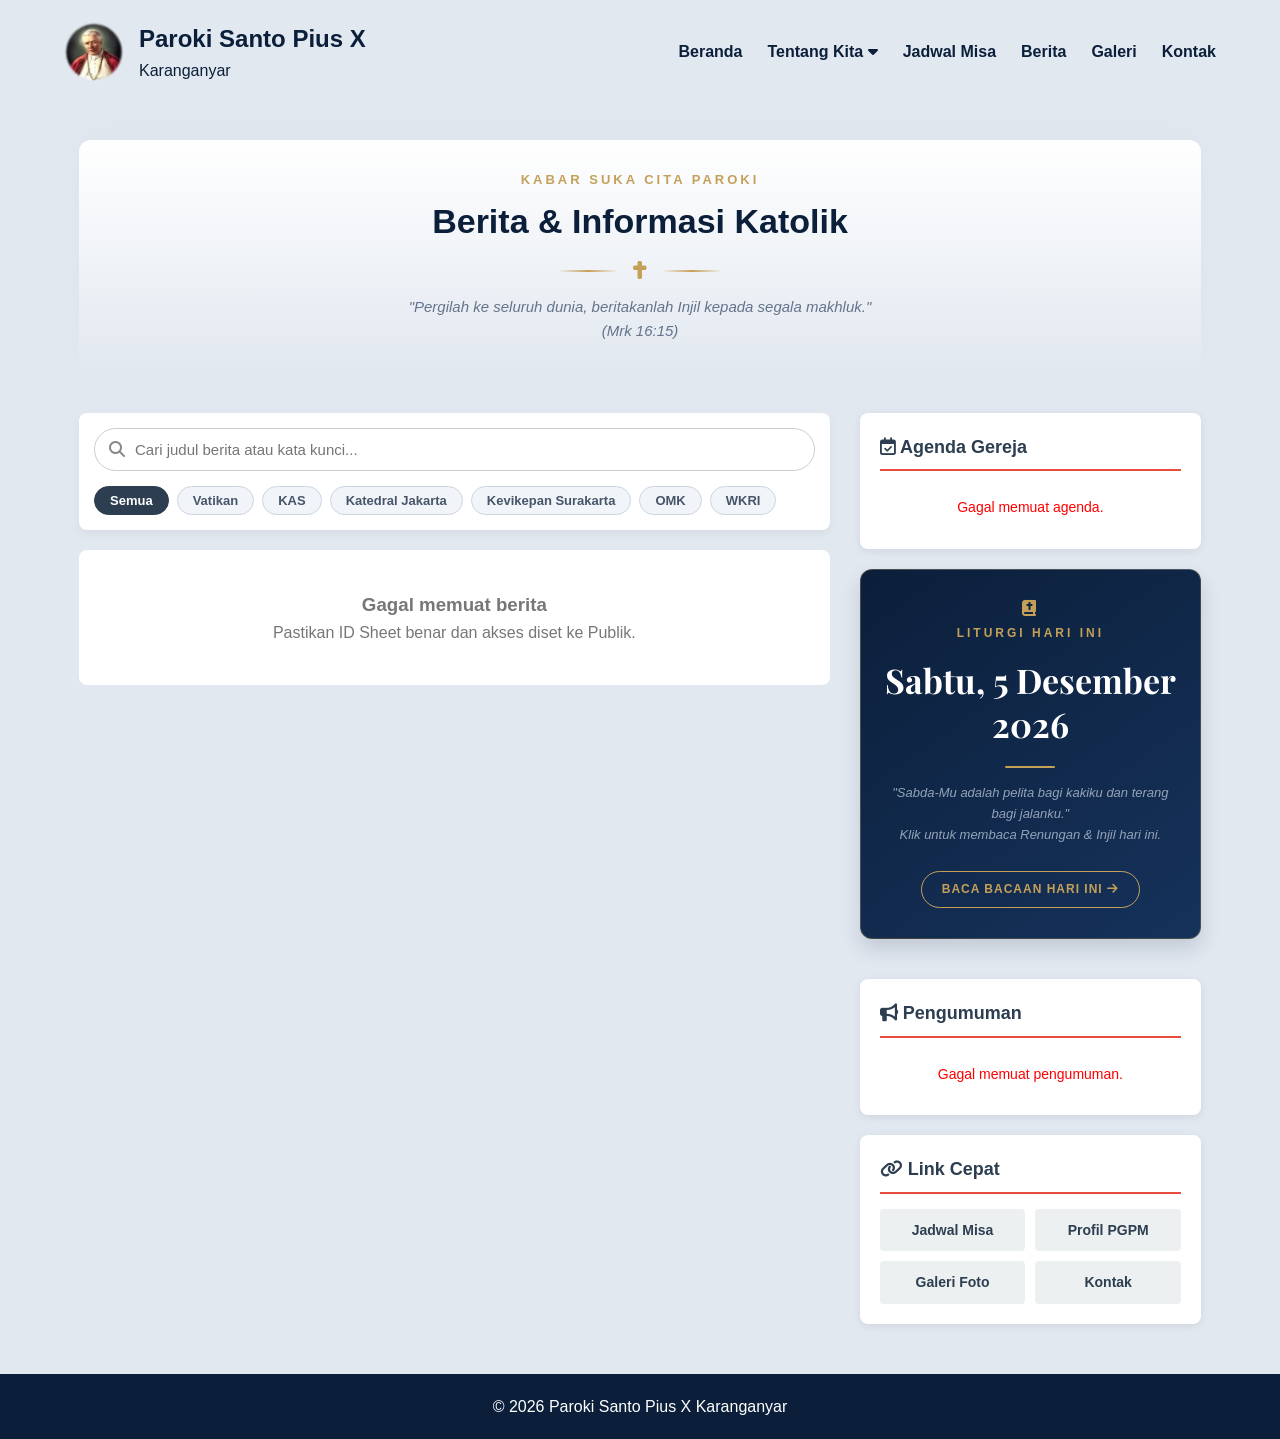
==== berita.html @ b6997359 "Update berita.html" ====
<!DOCTYPE html>
<html lang="id">
<head>
<meta charset="UTF-8">
<meta name="viewport" content="width=device-width, initial-scale=1.0">
<title>Berita Katolik & Paroki - Paroki Santo Pius X</title>

<!-- Link CSS Bawaan Boss -->
<link rel="stylesheet" href="css/style.css">
<link rel="stylesheet" href="https://cdnjs.cloudflare.com/ajax/libs/font-awesome/6.5.1/css/all.min.css">
<link href="https://fonts.googleapis.com/css2?family=Playfair+Display:wght@700&display=swap" rel="stylesheet">
</head>

<body>

<header>
	<div class="nav-overlay" id="navOverlay"></div>
	<div class="header-left">
        <div class="menu-toggle" id="menuToggle"><i class="fas fa-bars"></i></div>
        <div class="logo-area">
            <img src="images/logo.png" alt="Logo">
            <div>
                <h1>Paroki Santo Pius X</h1>
                <p>Karanganyar</p>
            </div>
        </div>
    </div>
	<nav id="mainNav">
		<a href="index.html">Beranda</a>
		<div class="dropdown">
			<span class="dropdown-title">Tentang Kita <i class="fas fa-caret-down"></i></span>
			<div class="dropdown-menu">
				<a href="profil.html">Sambutan & Sejarah Gereja</a>
				<a href="pgpm.html">Pengurus PGPM</a>
				<a href="dewan-harian.html">Dewan Pastoral Paroki</a>
			</div>
		</div>
		<a href="jadwal.html">Jadwal Misa</a>
		<a href="berita.html" class="active">Berita</a>
		<a href="galeri.html">Galeri</a>
		<a href="kontak.html">Kontak</a>
	</nav>
</header>

<section class="page-content" style="background-color: var(--news-bg); padding-bottom: 50px;">
   
   <div style="max-width: 1200px; margin: 0 auto; padding: 0 15px;">
        
		<!-- JUDUL ELEGAN MULAI -->
		<div class="premium-header-container">
			<span class="premium-subtitle">Kabar Suka Cita Paroki</span>
			<h2 class="premium-title">Berita & Informasi Katolik</h2>
    
			<div class="premium-divider">
				<span></span>
				<i class="fas fa-cross"></i> <!-- Icon Salib FontAwesome -->
				<span></span>
			</div>
    
			<p class="premium-desc">
				"Pergilah ke seluruh dunia, beritakanlah Injil kepada segala makhluk."<br>
				(Mrk 16:15)
			</p>
		</div>
		<!-- JUDUL ELEGAN SELESAI -->

        <div class="berita-layout">
            <!-- KOLOM KIRI (BERITA DINAMIS) -->
            <main class="kolom-kiri">
                
                <!-- Filter & Search -->
                <div class="tools-container">
                    <div class="search-box">
                        <i class="fas fa-search"></i>
                        <input type="text" id="inputPencarian" placeholder="Cari judul berita atau kata kunci...">
                    </div>
                    <div class="filter-pills" id="wadahFilter">
                        <button class="filter-btn active" data-kategori="all">Semua</button>
                        <button class="filter-btn" data-kategori="vatikan">Vatikan</button>
                        <button class="filter-btn" data-kategori="kas">KAS</button>
                        <button class="filter-btn" data-kategori="katedral">Katedral Jakarta</button>
                        <button class="filter-btn" data-kategori="kevikepan">Kevikepan Surakarta</button>
                        <button class="filter-btn" data-kategori="omk">OMK</button>
                        <button class="filter-btn" data-kategori="wkri">WKRI</button>
                    </div>
                </div>

                <!-- Kontainer Dinamis untuk Headline -->
                <div id="wadahHeadline"></div>

                <!-- Kontainer Dinamis untuk List Berita (Grid) -->
                <div class="berita-grid" id="wadahListBerita"></div>

            </main>

            <!-- KOLOM KANAN (SIDEBAR TETAP) -->
            <aside class="kolom-kanan">
                <!-- Agenda Gereja -->
                <div class="widget">
                    <h3><i class="far fa-calendar-check"></i> Agenda Gereja</h3>
                    <!-- Beri ID 'list-agenda' pada tag UL ini -->
					<ul class="sidebar-list" id="list-agenda">
						<!-- Tulisan ini akan muncul sementara saat data sedang diambil dari Google -->
						<li style="text-align: center; color: #888; font-style: italic;">
							<i class="fas fa-spinner fa-spin"></i> Memuat agenda...
						</li>
					</ul>
                </div>

                <!-- Widget Kalender Liturgi Dinamis (Link ke Bahtera.net) -->
				<!-- Widget Kalender Liturgi Dinamis PREMIUM -->
				<a href="#" target="_blank" class="link-liturgi" id="link-bahtera">
    				<div class="widget-liturgi-premium">
        
       					 <div class="liturgi-header">
            				<i class="fas fa-book-bible"></i>
            				<span>LITURGI HARI INI</span>
       					 </div>
        
      					 <!-- Tanggal untuk tampilan teks -->
       					 <h2 id="tgl-liturgi-sekarang" class="tgl-teks-premium">Memuat tanggal...</h2>
        
        				<div class="divider-emas"></div>
        
       						 <p class="liturgi-desc-premium">
            					"Sabda-Mu adalah pelita bagi kakiku dan terang bagi jalanku."<br>
           						 Klik untuk membaca Renungan & Injil hari ini.
       						 </p>
        
        					<div class="liturgi-aksi-premium">
           						 <span class="btn-baca-premium">BACA BACAAN HARI INI <i class="fas fa-arrow-right"></i></span>
       						</div>

   					 </div>
				</a>

                <!-- Widget Pengumuman (Otomatis dari Google Sheets Tab 'Pengumuman') -->
				<div class="widget">
				    <h3><i class="fas fa-bullhorn"></i> Pengumuman</h3>
   					<ul class="sidebar-list" id="list-pengumuman">
        				<li style="text-align: center; color: #888; font-style: italic;">
          				  <i class="fas fa-spinner fa-spin"></i> Memuat pengumuman...
        				</li>
    				</ul>
				</div>

                <!-- Link Cepat -->
                <div class="widget">
                    <h3><i class="fas fa-link"></i> Link Cepat</h3>
                    <div class="quick-links">
                        <a href="jadwal.html">Jadwal Misa</a>
                        <a href="pgpm.html">Profil PGPM</a>
                        <a href="galeri.html">Galeri Foto</a>
                        <a href="kontak.html">Kontak</a>
                    </div>
                </div>
            </aside>
        </div>
    </div>
</section>

<!-- CSS KHUSUS HALAMAN BERITA -->
<style>
    :root {
        --news-primary: #2c3e50; 
        --news-accent: #e74c3c; 
        --news-bg: #e2e8f0; /* Latar buram agak gelap */
        --news-radius: 8px;
    }

    .page-title-news {
        text-align: center;
        color: var(--news-primary);
        margin-bottom: 30px;
        border-bottom: 2px solid var(--news-primary);
        padding-bottom: 10px;
        font-size: 28px;
        font-weight: bold;
    }

    /* === LAYOUT GRID UTAMA === */
    .berita-layout {
        display: grid;
        grid-template-columns: 2.2fr 1fr; 
        gap: 30px;
        max-width: 1200px;
        margin: 0 auto;
    }

    /* === KOLOM KIRI (BERITA UTAMA) === */
    .kolom-kiri {
        display: flex;
        flex-direction: column;
        gap: 20px;
    }

    /* Alat Filter & Pencarian */
    .tools-container {
        background: #fff;
        padding: 15px;
        border-radius: var(--news-radius);
        box-shadow: 0 4px 10px rgba(0,0,0,0.05);
        display: flex;
        flex-direction: column;
        gap: 15px;
    }

    .search-box {
        position: relative;
        width: 100%;
    }
    .search-box input {
        width: 100%;
        padding: 12px 15px 12px 40px;
        border: 1px solid #ccc;
        border-radius: 25px;
        font-size: 15px;
        box-sizing: border-box;
        outline: none;
    }
    .search-box input:focus { border-color: var(--news-primary); }
    .search-box i {
        position: absolute;
        left: 15px;
        top: 50%;
        transform: translateY(-50%);
        color: #888;
    }

    .filter-pills {
        display: flex;
        flex-wrap: wrap;
        gap: 8px;
    }
    .filter-btn {
        background: #f1f5f9;
        color: #475569;
        border: 1px solid #cbd5e1;
        padding: 6px 15px;
        border-radius: 20px;
        font-size: 13px;
        font-weight: 600;
        cursor: pointer;
        transition: 0.3s;
    }
    .filter-btn:hover, .filter-btn.active {
        background: var(--news-primary);
        color: #fff;
        border-color: var(--news-primary);
    }

    /* Card Berita */
    .news-card {
        background: #fff;
        border-radius: var(--news-radius);
        box-shadow: 0 4px 10px rgba(0,0,0,0.08);
        overflow: hidden;
    }
    
    /* Headline */
    .headline-img { width: 100%; height: 350px; object-fit: cover; }
    .headline-content { padding: 20px; }
    .kategori-badge {
        background: var(--news-accent);
        color: white;
        padding: 4px 10px;
        font-size: 12px;
        border-radius: 15px;
        font-weight: bold;
        text-transform: uppercase;
        display: inline-block;
        margin-bottom: 10px;
    }
    .headline-title { margin: 0 0 10px; font-size: 24px; color: var(--news-primary); line-height: 1.3;}

    /* List Berita (Grid 2 Kolom) */
    .berita-grid {
        display: grid;
        grid-template-columns: 1fr 1fr;
        gap: 20px;
    }
    .berita-item {
        background: #fff;
        border-radius: var(--news-radius);
        box-shadow: 0 2px 5px rgba(0,0,0,0.08);
        overflow: hidden;
        display: flex;
        flex-direction: column;
    }
    .berita-item img { width: 100%; height: 180px; object-fit: cover; }
    .berita-item-content { padding: 15px; flex-grow: 1; display: flex; flex-direction: column; }
    .berita-item-title { margin: 10px 0; font-size: 16px; line-height: 1.4; }
    .berita-item-title a { text-decoration: none; color: var(--news-primary); font-weight: bold; }
    .berita-item-title a:hover { color: var(--news-accent); }
    .berita-meta { font-size: 12px; color: #777; margin-bottom: 5px; }

    /* === KOLOM KANAN (SIDEBAR) === */
    .kolom-kanan { display: flex; flex-direction: column; gap: 20px; }
    .widget {
        background: #fff;
        padding: 20px;
        border-radius: var(--news-radius);
        box-shadow: 0 2px 8px rgba(0,0,0,0.08);
    }
    .widget h3 {
        margin-top: 0; color: var(--news-primary); font-size: 18px;
        border-bottom: 2px solid var(--news-accent); padding-bottom: 8px; margin-bottom: 15px;
    }
    .sidebar-list { list-style: none; padding: 0; margin: 0; }
    .sidebar-list li { padding: 10px 0; border-bottom: 1px solid #eee; font-size: 14px; }
    .sidebar-list li:last-child { border-bottom: none; }
    .tanggal-badge {
        display: inline-block; background: var(--news-primary); color: white;
        padding: 3px 8px; border-radius: 4px; font-size: 12px; margin-right: 8px;
    }
    .quick-links { display: grid; grid-template-columns: 1fr 1fr; gap: 10px; }
    .quick-links a {
        display: block; text-align: center; background: #ecf0f1; color: var(--news-primary);
        padding: 10px; border-radius: 4px; text-decoration: none; font-size: 14px; font-weight: bold; transition: 0.3s;
    }
    .quick-links a:hover { background: var(--news-primary); color: white; }

    /* Error / Kosong state */
    .empty-state { text-align: center; padding: 40px 20px; background: #fff; border-radius: 8px; color: #777; }

    /* RESPONSIVE */
    @media (max-width: 900px) {
        .berita-layout { grid-template-columns: 1fr; }
        .berita-grid { grid-template-columns: 1fr; }
    }
	
	    /* === STYLE JUDUL BERITA PREMIUM === */
    .premium-header-container {
        text-align: center;
        margin-bottom: 40px;
        padding: 30px 15px;
        background: linear-gradient(to bottom, #ffffff, transparent);
        border-radius: 12px;
        box-shadow: 0 -10px 30px rgba(0,0,0,0.02);
    }
    
    .premium-subtitle {
        display: block;
        font-size: 13px;
        font-weight: 700;
        color: #C5A059; /* Warna Emas Elegan */
        text-transform: uppercase;
        letter-spacing: 3px;
        margin-bottom: 10px;
    }
    
    .premium-title {
        color: #0B1F3A; /* Warna Biru Gelap sesuai tema header Boss */
        font-size: 36px;
        font-weight: 800;
        margin: 0;
        line-height: 1.2;
    }
    
    /* Garis pembatas dengan salib */
    .premium-divider {
        display: flex;
        align-items: center;
        justify-content: center;
        margin: 15px 0;
        gap: 15px;
    }
    
    .premium-divider span {
        width: 60px;
        height: 2px;
        background: linear-gradient(to right, transparent, #C5A059, transparent);
    }
    
    .premium-divider i {
        color: #C5A059;
        font-size: 18px;
    }
    
    .premium-desc {
        color: #64748b;
        font-size: 15px;
        font-style: italic;
        margin: 0;
        max-width: 600px;
        margin: 0 auto;
    }

    /* Responsif untuk HP */
    @media (max-width: 768px) {
        .premium-title { font-size: 28px; }
        .premium-desc { font-size: 14px; }
    }

/* ========================================================
   GAYA WIDGET LITURGI PREMIUM (NAVY & GOLD)
   ======================================================== */
.link-liturgi {
    text-decoration: none;
    display: block;
    margin-bottom: 20px;
}

.widget-liturgi-premium {
    background: linear-gradient(145deg, #0B1F3A 0%, #16325B 100%); /* Latar Navy Biru Malam */
    border-radius: 12px;
    padding: 30px 20px;
    text-align: center;
    position: relative;
    border: 1px solid rgba(197, 160, 89, 0.3); /* Bingkai Emas Tipis */
    box-shadow: 0 10px 20px rgba(11, 31, 58, 0.15);
    transition: all 0.4s ease;
    overflow: hidden;
}

/* Judul Atas (Liturgi Hari Ini) */
.liturgi-header {
    color: #C5A059; /* Warna Emas */
    font-size: 12px;
    font-weight: 700;
    letter-spacing: 3px;
    margin-bottom: 15px;
    text-transform: uppercase;
}

.liturgi-header i {
    font-size: 16px;
    margin-bottom: 8px;
    display: block;
}

/* Teks Tanggal */
.tgl-teks-premium {
    font-family: 'Playfair Display', serif; 
    font-size: 22px;
    font-weight: 700;
    color: #ffffff !important; /* <--- INI JURUS PAKSAANNYA BOSS 😂 */
    margin: 0;
    line-height: 1.3;
}

/* Garis Pembatas Emas */
.divider-emas {
    width: 50px;
    height: 2px;
    background-color: #C5A059;
    margin: 15px auto;
    border-radius: 2px;
}

/* Deskripsi / Kutipan Ayat */
.liturgi-desc-premium {
    font-size: 13px;
    color: #94a3b8; /* Abu-abu kebiruan terang */
    font-style: italic;
    line-height: 1.6;
    margin-bottom: 25px;
}

/* Tombol Baca */
.btn-baca-premium {
    display: inline-block;
    background-color: transparent;
    color: #C5A059;
    border: 1px solid #C5A059;
    padding: 8px 20px;
    border-radius: 30px;
    font-size: 12px;
    font-weight: 600;
    letter-spacing: 1px;
    transition: all 0.3s ease;
}

/* EFEK SAAT MOUSE DIARAHKAN (HOVER) */
.link-liturgi:hover .widget-liturgi-premium {
    transform: translateY(-8px); /* Melayang naik */
    box-shadow: 0 15px 30px rgba(11, 31, 58, 0.25);
    border-color: #C5A059; /* Bingkai Emas menyala */
}

.link-liturgi:hover .btn-baca-premium {
    background-color: #C5A059;
    color: #0B1F3A; /* Teks tombol jadi gelap */
}

</style>
	
<footer>© 2026 Paroki Santo Pius X Karanganyar</footer>

<!-- SCRIPT UNTUK MENGAMBIL AGENDA & PENGUMUMAN DARI GOOGLE SHEETS -->
<script>
document.addEventListener('DOMContentLoaded', function() {
    
    // === 1. ID GOOGLE SHEET UTAMA ===
    const sheetID = "13FhqeJEq11IJpAlkTxre0HOY_DRXPJervBRdMRAwr_o"; 
    
    // URL Spesifik untuk memanggil masing-masing Tab (Perhatikan tulisan &sheet=...)
    const urlAgenda = `https://docs.google.com/spreadsheets/d/${sheetID}/gviz/tq?tqx=out:json&sheet=Agenda`;
    const urlPengumuman = `https://docs.google.com/spreadsheets/d/${sheetID}/gviz/tq?tqx=out:json&sheet=Pengumuman`;

    const listAgenda = document.getElementById('list-agenda');
    const listPengumuman = document.getElementById('list-pengumuman');

    // === MESIN PEMBACA TANGGAL AGENDA ===
    function apakahSudahLewat(teksTanggal) {
        const bulanIndo = {
            'jan': 0, 'feb': 1, 'mar': 2, 'apr': 3, 'mei': 4, 'jun': 5,
            'jul': 6, 'agt': 7, 'sep': 8, 'okt': 9, 'nov': 10, 'des': 11
        };
        try {
            let parts = teksTanggal.toLowerCase().replace(/[^a-z0-9]/g, ' ').trim().split(/\s+/);
            if(parts.length < 2) return false;
            let tgl = parseInt(parts[0]);
            let angkaBulan = bulanIndo[parts[1].substring(0, 3)];
            if(angkaBulan === undefined) return false;
            let batasAkhirAgenda = new Date(new Date().getFullYear(), angkaBulan, tgl, 23, 59, 59);
            return batasAkhirAgenda < new Date();
        } catch(e) { return false; }
    }

    // === 2. FUNGSI MENGAMBIL DATA AGENDA ===
    if(listAgenda) {
        fetch(urlAgenda)
            .then(res => res.text())
            .then(text => {
                const json = JSON.parse(text.substring(text.indexOf("{"), text.lastIndexOf("}") + 1));
                const rows = json.table.rows;
                let htmlAgenda = '';
                let jumlahTampil = 0;

                for (let i = 1; i < rows.length; i++) { // Mulai dari baris ke-2
                    let baris = rows[i];
                    if (!baris.c) continue; 

                    let tanggal = baris.c[0] ? (baris.c[0].f || baris.c[0].v) : '';
                    let namaAgenda = baris.c[1] ? (baris.c[1].f || baris.c[1].v) : '';

                    if (tanggal && namaAgenda && !apakahSudahLewat(tanggal)) {
                        htmlAgenda += `<li><span class="tanggal-badge">${tanggal}</span> ${namaAgenda}</li>`;
                        jumlahTampil++;
                    }
                }
                listAgenda.innerHTML = jumlahTampil > 0 ? htmlAgenda : `<li style="text-align:center; color:#888;">Tidak ada agenda terdekat.</li>`;
            })
            .catch(err => {
                console.error("Error Agenda:", err);
                listAgenda.innerHTML = `<li style="color:red; text-align:center;">Gagal memuat agenda.</li>`;
            });
    }

    // === 3. FUNGSI MENGAMBIL DATA PENGUMUMAN ===
    if(listPengumuman) {
        fetch(urlPengumuman)
            .then(res => res.text())
            .then(text => {
                const json = JSON.parse(text.substring(text.indexOf("{"), text.lastIndexOf("}") + 1));
                const rows = json.table.rows;
                let htmlPengumuman = '';

                // Mulai dari baris ke-2 (asumsi baris 1 adalah Judul 'Isi Pengumuman')
                for (let i = 1; i < rows.length; i++) { 
                    let baris = rows[i];
                    if (!baris.c) continue;

                    // Mengambil data dari Kolom A (index 0)
                    let teksPengumuman = baris.c[0] ? (baris.c[0].f || baris.c[0].v) : '';

                    if (teksPengumuman) {
                        htmlPengumuman += `<li>${teksPengumuman}</li>`;
                    }
                }
                
                listPengumuman.innerHTML = htmlPengumuman !== '' ? htmlPengumuman : `<li style="text-align:center; color:#888;">Tidak ada pengumuman baru.</li>`;
            })
            .catch(err => {
                console.error("Error Pengumuman:", err);
                listPengumuman.innerHTML = `<li style="color:red; text-align:center;">Gagal memuat pengumuman.</li>`;
            });
    }

});
</script>

<!-- Script Tanggal Otomatis & Link Bahtera.net -->
<script>
document.addEventListener('DOMContentLoaded', function() {
    // Mencari elemen
    const tglElement = document.getElementById('tgl-liturgi-sekarang');
    const linkBahtera = document.getElementById('link-bahtera');
    
    if (tglElement && linkBahtera) {
        // Mengambil waktu hari ini
        const sekarang = new Date();
        
        // ==========================================
        // 1. MENGUBAH TAMPILAN TEKS (Bahasa Indonesia)
        // ==========================================
        const opsi = { weekday: 'long', year: 'numeric', month: 'long', day: 'numeric' };
        const tglIndo = sekarang.toLocaleDateString('id-ID', opsi);
        tglElement.innerText = tglIndo; // Contoh: "Senin, 25 Agustus 2024"

        // ==========================================
        // 2. MERAKIT LINK BAHTERA.NET (YYYY-MM-DD)
        // ==========================================
        const tahun = sekarang.getFullYear();
        
        // getMonth() dimulai dari 0 (Januari = 0), makanya ditambah 1
        // padStart(2, '0') gunanya agar angka 8 menjadi '08'
        const bulan = String(sekarang.getMonth() + 1).padStart(2, '0');
        
        const tanggal = String(sekarang.getDate()).padStart(2, '0');
        
        // Menggabungkan menjadi URL utuh
        const urlDinamis = `https://bahtera.net/bacaan/${tahun}-${bulan}-${tanggal}`;
        
        // Memasukkan URL ke dalam tombol HTML
        linkBahtera.href = urlDinamis;
    }
});
</script>
	
<!-- SCRIPT MESIN BERITA DINAMIS DARI GOOGLE SHEETS -->
<script>
document.addEventListener('DOMContentLoaded', function() {
    
    // === 1. PENGATURAN GOOGLE SHEETS ===
    const sheetID = "13FhqeJEq11IJpAlkTxre0HOY_DRXPJervBRdMRAwr_o"; // <-- GANTI DENGAN ID BOSS
    const urlBerita = `https://docs.google.com/spreadsheets/d/${sheetID}/gviz/tq?tqx=out:json&sheet=Berita`;

    // === 2. ELEMEN HTML ===
    const wadahHeadline = document.getElementById('wadahHeadline');
    const wadahListBerita = document.getElementById('wadahListBerita');
    const inputPencarian = document.getElementById('inputPencarian');
    const newsFilterBtns = document.querySelectorAll('.filter-btn');

    let dataBeritaGlobal = []; // Tempat menyimpan semua berita dari Google Sheets
    let filterSaatIni = 'all';
    let keywordSaatIni = '';

    // === TAMPILAN LOADING SEMENTARA ===
    wadahHeadline.innerHTML = `<div style="text-align:center; padding:50px; color:#888;"><i class="fas fa-spinner fa-spin fa-2x"></i><p>Memuat berita terbaru...</p></div>`;

    // === 3. AMBIL DATA DARI GOOGLE SHEETS ===
    fetch(urlBerita)
        .then(res => res.text())
        .then(text => {
            const jsonString = text.substring(text.indexOf("{"), text.lastIndexOf("}") + 1);
            const json = JSON.parse(jsonString);
            const rows = json.table.rows;

            // Fungsi bantu baca sel Google Sheet
            const getVal = (cell) => cell ? (cell.f || cell.v) : '';

            // Membaca baris mulai dari baris ke-2 (karena baris 1 adalah judul kolom)
            for (let i = 1; i < rows.length; i++) {
                let baris = rows[i];
                if (!baris.c) continue;

                // Memasukkan data ke dalam Array agar bisa di-filter dan di-search
                dataBeritaGlobal.push({
                    kode: getVal(baris.c[0]).toString().toLowerCase().trim(),
                    nama_kategori: getVal(baris.c[1]),
                    judul: getVal(baris.c[2]),
                    tgl: getVal(baris.c[3]),
                    img: getVal(baris.c[4]) || 'images/logo.png', // Gambar default jika kosong
                    kutipan: getVal(baris.c[5]),
                    link: getVal(baris.c[6]) || '#'
                });
            }

            // Setelah data selesai diambil, jalankan fungsi Render (Tampilkan ke layar)
            renderBerita();
        })
        .catch(err => {
            console.error("Error Berita:", err);
            wadahHeadline.innerHTML = `<div class="empty-state"><h3>Gagal memuat berita</h3><p>Pastikan ID Sheet benar dan akses diset ke Publik.</p></div>`;
        });

    // === 4. FUNGSI RENDER (MENYARING & MENAMPILKAN) ===
    function renderBerita() {
        // A. Saring data berdasarkan Kategori & Pencarian (Search)
        const dataDisaring = dataBeritaGlobal.filter(item => {
            const cocokKategori = (filterSaatIni === 'all') || (item.kode === filterSaatIni);
            const cocokKeyword = item.judul.toLowerCase().includes(keywordSaatIni.toLowerCase()) || 
                                 item.kutipan.toLowerCase().includes(keywordSaatIni.toLowerCase());
            return cocokKategori && cocokKeyword;
        });

        // B. Kosongkan wadah
        wadahHeadline.innerHTML = '';
        wadahListBerita.innerHTML = '';

        // C. Jika hasil filter kosong
        if (dataDisaring.length === 0) {
            wadahHeadline.innerHTML = `
                <div class="empty-state">
                    <i class="fas fa-search" style="font-size:40px; color:#ccc; margin-bottom:15px;"></i>
                    <h3>Berita tidak ditemukan</h3>
                    <p>Tidak ada berita untuk kategori atau pencarian tersebut.</p>
                </div>`;
            return;
        }

        // D. Berita Pertama (Index 0) jadikan Headline Besar
        const headlineData = dataDisaring[0];
        wadahHeadline.innerHTML = `
            <article class="news-card">
                <img src="${headlineData.img}" alt="Headline" class="headline-img">
                <div class="headline-content">
                    <span class="kategori-badge">${headlineData.nama_kategori}</span>
                    <h2 class="headline-title">${headlineData.judul}</h2>
                    <p style="color: #666; font-size: 14px; margin-top:0;"><i class="far fa-calendar-alt"></i> ${headlineData.tgl}</p>
                    <p>${headlineData.kutipan}</p>
                    <a href="${headlineData.link}" style="color: var(--news-accent); font-weight: bold; text-decoration: none;">Baca selengkapnya <i class="fas fa-arrow-right"></i></a>
                </div>
            </article>
        `;

        // E. Sisanya (Index 1 dst) jadikan Grid (Kotak-kotak kecil)
        const listData = dataDisaring.slice(1);
        listData.forEach(item => {
            const card = document.createElement('article');
            card.className = 'berita-item';
            card.innerHTML = `
                <img src="${item.img}" alt="${item.judul}">
                <div class="berita-item-content">
                    <div class="berita-meta">
                        <i class="fas fa-tag"></i> ${item.nama_kategori} | <i class="far fa-calendar-alt"></i> ${item.tgl}
                    </div>
                    <h3 class="berita-item-title"><a href="${item.link}">${item.judul}</a></h3>
                    <p style="font-size: 13px; color: #555; margin-bottom: 0;">${item.kutipan.substring(0, 90)}...</p>
                    <div style="margin-top: auto; padding-top: 15px;">
                        <a href="${item.link}" style="font-size:13px; color: var(--news-primary); font-weight:bold; text-decoration:none;">Baca <i class="fas fa-angle-right"></i></a>
                    </div>
                </div>
            `;
            wadahListBerita.appendChild(card);
        });
    }

    // === 5. EVENT LISTENER (TOMBOL KATEGORI & KOTAK PENCARIAN) ===
    
    // Pencarian Teks (Mengetik di kolom search)
    if(inputPencarian) {
        inputPencarian.addEventListener('input', (e) => {
            keywordSaatIni = e.target.value;
            renderBerita();
        });
    }

    // Klik Tombol Kategori
    newsFilterBtns.forEach(btn => {
        btn.addEventListener('click', () => {
            // Ubah tampilan tombol yang aktif
            newsFilterBtns.forEach(b => b.classList.remove('active'));
            btn.classList.add('active');
            
            // Set filter dan render ulang
            filterSaatIni = btn.getAttribute('data-kategori');
            renderBerita();
        });
    });

});
</script>
<script src="js/script.js"></script>
</body>
</html>
---- css/style.css ----
*{
margin:0;
padding:0;
box-sizing:border-box;
}

body{
font-family:Segoe UI, Arial, sans-serif;
line-height:1.6;
color:#333;
background:#f8f8f8;
}

/* HEADER */
header{
position:fixed;
top:0;
left:0;
width:100%;
padding:20px 5%;
display:flex;
justify-content:space-between;
align-items:center;
z-index:1000;
transition:0.4s ease;
background:transparent;
}

header.scrolled{
background:#0B1F3A;
/*padding:15px 5%;*/
box-shadow:0 4px 15px rgba(0,0,0,0.2);
}

.nav-overlay{
position:fixed;
top:0;
left:0;
width:100%;
height:100%;
background:rgba(0,0,0,0.4);
opacity:0;
visibility:hidden;
transition:0.3s;
z-index:999;
}

.nav-overlay.active{
opacity:1;
visibility:visible;
}

/* HAMBURGER */
.menu-toggle{
display:none;
font-size:26px;
color:white;
cursor:pointer;
}

/* ================= MOBILE MENU ================= */

.header-left{
display:flex;
align-items:center;
gap:15px;
}

.menu-toggle{
display:none;
font-size:24px;
color:white;
cursor:pointer;
z-index:1100;
}

/* MOBILE STYLE */
@media(max-width:768px){

header{
justify-content:space-between;
}

.menu-toggle{
display:block;
}

/* NAV OVERLAY */
nav{
position:absolute;
top:100%;
left:0;
/*width:260px;*/
/*height:100vh;*/
background:#071b2f;
flex-direction:column;
align-items:flex-start;
padding:20px;
gap:15px;
isplay:none;
border-radius:0 0 15px 15px;
box-shadow:0 8px 20px rgba(0,0,0,0.3);
/*transition:0.4s ease;*/
/*z-index:1000;*/
}

nav a{
color:white;
font-size:16px;
}

/* NAV ACTIVE */
nav.active{
left:flex;
}

/* OVERLAY GELAP */
body.menu-open::before{
content:"";
position:fixed;
top:0;
left:0;
width:100%;
height:100%;
background:rgba(0,0,0,0.5);
z-index:900;
}

}

nav{
position:fixed;
top:0;
left:-100%;
width:75%;
height:100vh;
background:#0B1F3A;
flex-direction:column;
align-items:flex-start;
padding:100px 30px 30px 30px;
gap:20px;
transition:0.4s ease;
box-shadow:5px 0 20px rgba(0,0,0,0.3);
}

nav a,
.dropdown-title{
color:white;
font-size:16px;
width:100%;
}

nav.active{
left:0;
}


.page-content{
padding:140px 5% 80px 5%;   /* atas besar supaya tidak ketutup header */
min-height:70vh;
}

.page-content h2{
color:#0B1F3A;
font-size:34px;
margin-bottom:20px;
}

.logo-area{
display:flex;
align-items:center;
gap:15px;
}

.logo-area img{
width:60px;
height:60px;
border-radius:50%;
}

.logo-area h1{
font-size:24px;
color:#C9A15A;
}

.logo-area p{
color:yellow;
}

/* MENU */
nav{
display:flex;
flex-wrap:wrap;
gap:20px;
}

nav a{
color:white;
text-decoration:none;
font-weight:600;
transition:0.3s;
}

nav a:hover{
color:#C9A15A;
}

/* ==========================
DROPDOWN MENU
========================== */

nav{
display:flex;
gap:25px;
align-items:center;
}

nav a{
color:white;
text-decoration:none;
font-weight:600;
position:relative;
}

/* Container dropdown */
.dropdown{
position:relative;
}

.dropdown-title{
color:white;
font-weight:600;
cursor:pointer;
}

/* Submenu */
.dropdown-menu{
position:absolute;
top:100%;
left:0;
background:#0B1F3A;
min-width:220px;
border-radius:8px;
overflow:hidden;
opacity:0;
visibility:hidden;
transform:translateY(10px);
transition:0.3s ease;
box-shadow:0 8px 20px rgba(0,0,0,0.2);
z-index:999;
}

/* Link submenu */
.dropdown-menu a{
display:block;
padding:12px 18px;
color:white;
font-weight:500;
transition:0.3s;
}

.dropdown-menu a:hover{
background:#C9A15A;
color:#0B1F3A;
}

/* Show dropdown saat hover */
.dropdown:hover .dropdown-menu{
opacity:1;
visibility:visible;
transform:translateY(0);
}


/* HERO */
.hero{
width:100%;
aspect-ratio:16 / 9;   /* mengikuti rasio gambar */
background-image:url("../images/banner.jpg");
background-size:cover;
background-position:center;
background-repeat:no-repeat;
margin-top:90px;
}

.overlay{
color:white;
max-width:800px;
}

.overlay h2{
font-size:32px;
color:#C9A15A;
margin-bottom:10px;
}

.overlay h1{
font-size:64px;
margin-bottom:20px;
}

.overlay p{
font-size:22px;
}

/* ==========================
TENTANG PAROKI
========================== */

.tentang{
padding:80px 5%;
background:#ffffff;
}

.tentang-container{
display:flex;
align-items:center;
justify-content:space-between;
gap:50px;
flex-wrap:wrap;
}

.tentang-text{
flex:1;
min-width:300px;
}

.tentang-text h2{
color:#0B1F3A;
font-size:36px;
margin-bottom:20px;
}

.tentang-text p{
margin-bottom:15px;
}

.btn{
display:inline-block;
padding:10px 25px;
background:#C9A15A;
color:#0B1F3A;
text-decoration:none;
border-radius:30px;
font-weight:600;
transition:0.3s;
}

.btn:hover{
background:#0B1F3A;
color:white;
}

.tentang-img{
flex:1;
min-width:300px;
text-align:center;
}

.tentang-img img{
max-width:100%;
border-radius:20px;
box-shadow:0 10px 25px rgba(0,0,0,0.2);
}

/* ==========================
MODAL SAMBUTAN
========================== */

.modal-overlay{
display:none;
position:fixed;
top:0; left:0;
width:100%; height:100%;
background:rgba(0,0,0,0.85);
z-index:100000;
justify-content:center;
align-items:center;
padding:20px;
}

.modal-overlay.show{
display:flex;
}

.modal-content{
background:white;
width:90%;
max-width:800px; /* Lebar maksimal surat */
height:85vh;     /* Tinggi 85% layar */
border-radius:12px;
position:relative;
overflow:hidden;
box-shadow:0 15px 40px rgba(0,0,0,0.5);
animation:zoomIn 0.3s ease;
}

.modal-content h3{
padding:15px 25px;
margin:0;
color:#0B1F3A;
border-bottom:2px solid #C9A15A;
font-size:20px;
}

.modal-content iframe{
border:none;
width:100%;
height:calc(100% - 60px); /* Kurangi tinggi judul */
}

.modal-close{
position:absolute;
top:10px;
right:20px;
font-size:35px;
color:#333;
cursor:pointer;
z-index:10;
transition:0.3s;
}

.modal-close:hover{
color:#C9A15A;
}

.sambutan-text {
    padding: 40px;
    font-size: 20px; /* Font BESAR, mudah dibaca */
    line-height: 1.8; /* Jarak antar baris lega */
    color: #222;
    text-align: justify;
    font-family: 'Georgia', serif; /* Font jenis surat resmi, elegan */
}

.sambutan-text p {
    margin-bottom: 20px;
}

/* ==========================
SEJARAH
========================== */

.sejarah{
padding:80px 5%;
background:#ffffff;
}

.sejarah-judul{
text-align:center;
font-size:36px;
color:#0B1F3A;
margin-bottom:40px;
}

.sejarah-container{
display:flex;
flex-direction:row;      /* paksa sejajar kiri kanan */
gap:40px;
align-items:flex-start;
}

/* GAMBAR KIRI */
.sejarah-img{
flex:1;
min-width:0;
background:#f4f4f4;        /* warna latar di belakang gambar */
border-radius:20px;
display:flex;
align-items:center;
justify-content:center;
}

.sejarah-img img{
width:100%;
height:100%;
object-fit:contain;   /* gambar utuh, tidak terpotong */
border-radius:20px;
box-shadow:0 10px 25px rgba(0,0,0,0.2);
}

/* PDF KANAN */
.sejarah-pdf{
flex:1;                  /* lebar sama dengan gambar */
min-width:0;
}

.pdf-window{
height:500px;            /* samakan dengan tinggi gambar */
border-radius:15px;
overflow:hidden;
border:2px solid #C9A15A;
box-shadow:0 5px 20px rgba(0,0,0,0.1);
margin-bottom:15px;
}

.pdf-window iframe{
border:none;
width:100%;
height:100%;
}

/* TOMBOL FULLSCREEN */
.btn{
display:inline-block;
padding:10px 25px;
background:#C9A15A;
color:#0B1F3A;
text-decoration:none;
border-radius:30px;
font-weight:600;
transition:0.3s;
}

.btn:hover{
background:#0B1F3A;
color:white;
}

/* MOBILE — kalau layar kecil baru susun ke bawah */
@media(max-width:768px){

.sejarah-container{
flex-direction:column;
}

.sejarah-img img{
height:250px;
}

.pdf-window{
height:400px;
}

}

@media (max-width:1024px){
    .sejarah{
        display:block !important;
        min-height:auto;
        background-attachment:scroll; /* matikan parallax di mobile */
    }
}

/* ==========================
SECTION PENGURUS
========================== */

.pengurus-section{
padding:120px 5% 80px 5%;
background: url("../images/FotoGereja.jpg") center / cover no-repeat;
background-size: contain;   /* ini kunci agar tidak terpotong */
background-attachment: fixed; /* INI YANG PALING PENTING */
background-color: #ffffff;  /* warna kosong jika ada ruang */
}

.pengurus-section h2{
position:relative;
z-index:1;
text-align:center;
color:#0B1F3A;
font-size:36px;
margin-bottom:50px;
}

.pengurus-container{
position:relative;
z-index:1;
display:grid;
grid-template-columns:repeat(3, 1fr);
gap:30px;
}

.pengurus-card{
background:white;
border-radius:15px;
padding:25px;
box-shadow:0 8px 25px rgba(0,0,0,0.15);
text-align:center;
transition:0.3s ease;
}

.pengurus-card:hover{
transform:translateY(-5px);
}

/* FOTO TIDAK TERPOTONG */
.pengurus-foto{
width:100%;
display:flex;
justify-content:center;
margin-bottom:15px;
}

.pengurus-foto img{
width:200px;
height:auto;              /* penting agar tidak terpotong */
object-fit:contain;       /* supaya foto utuh */
border-radius:15px;
border:5px solid #C9A15A;
}

/* INFO */
.pengurus-info h3{
margin-bottom:8px;
color:#0B1F3A;
font-size:18px;
}

.pengurus-info p{
margin-bottom:5px;
color:#333;
font-size:13px;
line-height:1.4;
}

/* Di HP kita kembalikan ke normal supaya tidak patah-patah */
@media(max-width:768px){
.pengurus-section{
background-attachment: scroll;
}
}

/* TABLET */
@media(max-width:1024px){
.pengurus-container{
grid-template-columns:repeat(2, 1fr);
}
}

/* HP */
@media(max-width:768px){
.pengurus-container{
grid-template-columns:1fr;
}

.pengurus-card{
text-align:center;
padding:20px;
}

.pengurus-foto img{
width:180px;
}
}

/* ================= KONTAK RESPONSIVE ================= */

@media(max-width:992px){

.kontak-container{
display:grid;
grid-template-columns:1fr;
text-align:center;
}

.sosial-icons{
justify-content:center;
}

}

@media(max-width:768px){

.kontak-map{
height:300px;
}
}

.kontak-container{
display:grid;
grid-template-columns: 1fr 1.2fr 0.8fr;
gap:40px;
align-items:start;
}

.kontak-section{
position:relative;
}

.kontak-section::before{
z-index:0;
}

.kontak-container{
position:relative;
z-index:1;
}

/* ==========================
GALERI
========================== */

.galeri{
padding:80px 5%;
background:#f8f8f8;
text-align:center;
}

.galeri h2{
font-size:36px;
color:#0B1F3A;
margin-bottom:40px;
}

.galeri-grid{
display:grid;
grid-template-columns:repeat(auto-fit, minmax(280px, 1fr));
gap:30px;
}

/* ITEM */
.galeri-item{
background:white;
border-radius:15px;
overflow:hidden;
box-shadow:0 5px 20px rgba(0,0,0,0.1);
transition:0.4s ease;
display:flex;
flex-direction:column;
}

.galeri-item:hover{
transform:translateY(-8px);
box-shadow:0 12px 30px rgba(0,0,0,0.2);
}

/* JUDUL DI ATAS */
.galeri-judul{
background:#0B1F3A;
color:#C9A15A;
padding:15px;
font-size:20px;
}

/* GAMBAR */
.galeri-item img{
width:100%;
height:220px;
object-fit:cover;
}

/* KETERANGAN DI BAWAH */
.galeri-ket{
padding:18px;
color:#444;
font-size:15px;
line-height:1.6;
text-align:justify;
flex-grow:1;
}

/* ==========================
FILTER GALERI
========================== */

.galeri-filter{
display:flex;
justify-content:center;
flex-wrap:wrap;
gap:12px;
margin-bottom:40px;
}

.filter-btn{
padding:10px 22px;
border:2px solid #0B1F3A;
background:transparent;
color:#0B1F3A;
border-radius:30px;
cursor:pointer;
font-weight:600;
transition:0.3s;
}

.filter-btn:hover,
.filter-btn.active{
background:#0B1F3A;
color:#C9A15A;
}

/* TANGGAL DI KARTU */
.galeri-tanggal{
display:block;
background:#C9A15A;
color:#0B1F3A;
font-size:13px;
font-weight:600;
padding:5px 0;
}

/* ANIMASI FILTER */
.galeri-item.hide{
display:none;
}

/* ==========================
LIGHTBOX TAMBAHAN
========================== */

.lightbox-judul{
color:#C9A15A;
font-size:24px;
font-weight:bold;
margin-top:20px;
text-align:center;
}

.lightbox-tanggal{
color:#ccc;
font-size:14px;
margin-top:5px;
text-align:center;
}

.lightbox-caption{
color:#fff;
margin-top:15px;
font-size:17px;
text-align:center;
max-width:700px;
line-height:1.6;
}

/* TOMBOL NEXT / PREV */
.lightbox-prev,
.lightbox-next{
position:absolute;
top:50%;
transform:translateY(-50%);
color:#fff;
font-size:45px;
font-weight:bold;
cursor:pointer;
user-select:none;
padding:10px 18px;
border-radius:50%;
background:rgba(255,255,255,0.1);
transition:0.3s;
z-index:100000;
}

.lightbox-prev{ left:30px; }
.lightbox-next{ right:30px; }

.lightbox-prev:hover,
.lightbox-next:hover{
background:#C9A15A;
color:#0B1F3A;
}

/* HP */
@media(max-width:768px){
.lightbox-prev,
.lightbox-next{
font-size:30px;
padding:8px 12px;
}
.lightbox-prev{ left:10px; }
.lightbox-next{ right:10px; }
}

/* ==========================
LIGHTBOX
========================== */

.lightbox{
display:none;
position:fixed;
top:0;
left:0;
width:100%;
height:100%;
background:rgba(0,0,0,0.9);
z-index:99999;
justify-content:center;
align-items:center;
flex-direction:column;
padding:20px;
}

.lightbox.show{
display:flex;
}

.lightbox img{
max-width:90%;
max-height:80%;
border-radius:10px;
box-shadow:0 10px 40px rgba(0,0,0,0.5);
animation:zoomIn 0.3s ease;
}

.lightbox-caption{
color:#fff;
margin-top:20px;
font-size:18px;
text-align:center;
max-width:800px;
}

.lightbox-close{
position:absolute;
top:25px;
right:35px;
color:#fff;
font-size:45px;
font-weight:bold;
cursor:pointer;
transition:0.3s;
}

.lightbox-close:hover{
color:#C9A15A;
}

/* Animasi muncul */
@keyframes zoomIn{
from{ transform:scale(0.7); opacity:0; }
to{ transform:scale(1); opacity:1; }
}

/* Cursor pointer pada gambar galeri */
.galeri-item img{
cursor:pointer;
}

/* ANIMASI GANTI GAMBAR LIGHTBOX */
.lightbox img{
transition:opacity 0.3s ease, transform 0.3s ease;
}

/* Efek saat geser ke kanan (next) */
.lightbox img.slide-next{
animation:slideNext 0.4s ease;
}

/* Efek saat geser ke kiri (prev) */
.lightbox img.slide-prev{
animation:slidePrev 0.4s ease;
}

@keyframes slideNext{
0%{
opacity:0;
transform:translateX(60px) scale(0.95);
}
100%{
opacity:1;
transform:translateX(0) scale(1);
}
}

@keyframes slidePrev{
0%{
opacity:0;
transform:translateX(-60px) scale(0.95);
}
100%{
opacity:1;
transform:translateX(0) scale(1);
}
}

/* ==========================
HALAMAN KONTAK
========================== */

.kontak-section{
position:relative;
padding:120px 5% 80px 5%;
background:url("../images/FotoGereja3.jpg") center / cover no-repeat;
background-attachment:fixed;
color:white;
}

/* Overlay gelap tipis */
.kontak-section::before{
content:"";
position:absolute;
top:0;
left:0;
width:100%;
height:100%;
background:rgba(0,0,0,0.55); /* bisa ubah 0.5 – 0.65 sesuai selera */
z-index:0;
}

.kontak-container,
.kontak-form{
position:relative;
z-index:1;
}

.kontak-container{
display:grid;
grid-template-columns: 1fr 1.2fr 0.8fr;
gap:40px;
align-items:center;
}

/* KOLOM KIRI */
.kontak-info h3{
margin-bottom:13px;
color:#C9A15A;
}

.kontak-info p{
margin-bottom:6px;
line-height:1.7;
}

.spasi-besar{
height:25px; /* jarak antar blok */
}

/* GOOGLE MAP */
.kontak-map{
height:300px;
border-radius:10px;
overflow:hidden;
box-shadow:0 8px 20px rgba(0,0,0,0.3);
}



/* SOSIAL MEDIA */
.kontak-sosial h3{
color:#C9A15A;
margin-bottom:20px;
}

.sosial-icons{
display:flex;
gap:20px;
}

.sosial-icons a{
width:50px;
height:50px;
background:white;
color:#0B1F3A;
display:flex;
align-items:center;
justify-content:center;
border-radius:50%;
font-size:22px;
transition:0.3s;
}

.sosial-icons a:hover{
background:#C9A15A;
color:white;
transform:scale(1.1);
}

/* TOMBOL MAP */
.map-btn{
margin-top:15px;
text-align:center;
}

.map-btn a{
background:#C9A15A;
color:#0B1F3A;
padding:8px 18px;
border-radius:20px;
text-decoration:none;
font-weight:600;
transition:0.3s;
}

.map-btn a:hover{
background:white;
color:#0B1F3A;
}

/* TOMBOL WA */
.kontak-wa-btn{
display:inline-block;
margin-top:15px;
background:#25D366;
color:white;
padding:10px 20px;
border-radius:25px;
text-decoration:none;
font-weight:600;
transition:0.3s;
}

.kontak-wa-btn:hover{
background:#1ebe5d;
}



/* FORM */
.kontak-form{
margin-top:60px;
background:rgba(255,255,255,0.95);
padding:40px;
border-radius:15px;
color:#333;
}

.kontak-form h3{
margin-bottom:20px;
color:#0B1F3A;
}

.kontak-form form{
display:flex;
flex-direction:column;
gap:15px;
}

.kontak-form input,
.kontak-form textarea{
padding:12px;
border-radius:8px;
border:1px solid #ccc;
font-size:14px;
}

.kontak-form button{
background:#0B1F3A;
color:white;
padding:12px;
border:none;
border-radius:25px;
font-weight:600;
cursor:pointer;
transition:0.3s;
}

.kontak-form button:hover{
background:#C9A15A;
color:#0B1F3A;
}

/* QUICK MENU */
.quick-menu{
display:grid;
grid-template-columns:repeat(auto-fit,minmax(220px,1fr));
gap:20px;
padding:50px 5%;
}

.card{
background:#0B1F3A;
color:white;
border-radius:20px;
padding:35px 20px;
text-align:center;
box-shadow:0 8px 25px rgba(0,0,0,.15);
transition:0.4s ease;
border:2px solid #C9A15A;
text-decoration:none;
display:block;
}

.card:hover{
transform:translateY(-10px);
background:#C9A15A;
color:#0B1F3A;
}

.card h3{
font-size:22px;
transition:0.3s;
}

.card i{
font-size:40px;
margin-bottom:15px;
color:#C9A15A;
transition:0.3s;
}

.card:hover i{
color:#0B1F3A;
}

/* JADWAL */
.jadwal{
padding:60px 5%;
background:white;
}

.jadwal h2{
text-align:center;
color:#0B1F3A;
margin-bottom:30px;
}

table{
width:100%;
border-collapse:collapse;
}

th{
background:#0B1F3A;
color:white;
}

th,td{
padding:12px;
border:1px solid #ddd;
text-align:center;
}

.fade-in{
opacity:0;
transform:translateY(40px);
transition:all 0.8s ease;
}

.fade-in.show{
opacity:1;
transform:translateY(0);
}

/* KONTAK */
.kontak{
padding:60px 5%;
background:#f4f4f4;
text-align:center;
}

.kontak h2{
color:#0B1F3A;
margin-bottom:20px;
}

/* ==========================
WHATSAPP FLOAT
========================== */

.wa-float{
position:fixed;
bottom:25px;
right:25px;
width:60px;
height:60px;
background:#25D366;
color:white;
border-radius:50%;
display:flex;
align-items:center;
justify-content:center;
font-size:32px;
box-shadow:0 5px 20px rgba(0,0,0,0.3);
z-index:9999;
transition:0.3s;
animation:pulse 2s infinite;
}

.wa-float:hover{
background:#1ebe5d;
transform:scale(1.1);
}

/* Efek detak halus */
@keyframes pulse{
0%{ box-shadow:0 0 0 0 rgba(37,211,102,0.6); }
70%{ box-shadow:0 0 0 15px rgba(37,211,102,0); }
100%{ box-shadow:0 0 0 0 rgba(37,211,102,0); }
}

/* ==========================
WHATSAPP POPUP
========================== */

.wa-popup{
position:fixed;
bottom:100px;
right:25px;
width:320px;
background:white;
border-radius:18px;
box-shadow:0 15px 40px rgba(0,0,0,0.3);
overflow:hidden;
z-index:9999;
transform:translateY(20px);
opacity:0;
visibility:hidden;
transition:all 0.4s ease;
}

.wa-popup.show{
transform:translateY(0);
opacity:1;
visibility:visible;
}

/* Tampil */
.wa-popup.show{
transform:translateY(0);
opacity:1;
visibility:visible;
}

/* Header */
.wa-header{
background:#25D366;
color:white;
padding:15px;
display:flex;
justify-content:space-between;
align-items:center;
font-weight:600;
}

.wa-header button{
background:none;
border:none;
color:white;
font-size:20px;
cursor:pointer;
}

/* Body */
.wa-body{
padding:18px;
font-size:14px;
line-height:1.6;
color:#333;
}

.wa-open-btn{
display:block;
margin-top:15px;
background:#25D366;
color:white;
text-align:center;
padding:10px;
border-radius:25px;
text-decoration:none;
font-weight:600;
transition:0.3s;
}

.wa-open-btn:hover{
background:#1ebe5d;
}

/* FOOTER */
footer{
background:#0B1F3A;
color:white;
text-align:center;
padding:20px;
}

/* MOBILE */
@media(max-width:768px){

header{
flex-direction:column;
gap:15px;
}

nav{
justify-content:center;
}

.overlay h1{
font-size:38px;
}

.overlay h2{
font-size:24px;
}

.overlay p{
font-size:18px;
}

}

/* ================= DESKTOP NAV FIX ================= */
@media (min-width: 769px){

nav{
    position:static;
    left:0;
    width:auto;
    height:auto;
    background:transparent;
    padding:0;
    box-shadow:none;

    display:flex !important;
    flex-direction:row !important;   /* ✅ ini yang bikin horizontal */
    align-items:center;
    gap:25px;
}

nav a,
.dropdown-title{
    width:auto;
}

.menu-toggle{
    display:none !important;
}

.nav-overlay{
    display:none !important;
}

}
/* ==========================
   TOMBOL GOOGLE MAPS BARU
========================== */
.wadah-tombol-map {
    width: 100%;
    text-align: center;
    margin-top: 20px; /* Jarak antara peta dan tombol */
    position: relative;
    z-index: 10; /* Memaksa tombol tampil di atas layar gelap background */
    display: block;
}

.tombol-emas {
    display: inline-block;
    background-color: #C9A15A;
    color: #ffffff !important;
    padding: 10px 25px;
    border-radius: 30px;
    text-decoration: none !important;
    font-size: 15px;
    font-weight: bold;
    box-shadow: 0 4px 10px rgba(0,0,0,0.5); /* Bayangan agak gelap agar kontras dengan peta */
    transition: all 0.3s ease;
    border: 2px solid white; /* Garis putih di pinggir tombol agar lebih tegas */
}

.tombol-emas:hover {
    background-color: #b58f4a;
    transform: translateY(-3px);
}

/* =========================================
   PENGATURAN KHUSUS HP & TABLET (RESPONSIVE)
   (Wajib diletakkan di paling bawah)
========================================= */

@media (max-width: 992px) {
    .kontak-container {
        display: grid;
        grid-template-columns: 1fr; /* Memaksa susunan menjadi 1 baris ke bawah */
        gap: 40px; /* Jarak antar bagian (Alamat, Peta, Sosmed) */
        text-align: center;
    }

    /* Memastikan semua kolom mengambil lebar penuh di HP */
    .kontak-info, 
    .kolom-tengah {
        margin-bottom: 50px; /* Ini akan mendorong tombol WA ke bawah supaya tidak tertabrak */
    } 
    .kontak-sosial {
        width: 100%;
    }

    .sosial-icons {
        justify-content: center;
    }
}

@media (max-width: 768px) {
    .kontak-map {
        height: 350px; /* Menyesuaikan tinggi peta di layar HP */
        margin-bottom: 20px;
    }
    
    /* Tombol agak dikecilkan sedikit di HP agar manis */
    .tombol-emas {
        font-size: 14px;
        padding: 8px 20px;
    }
}

/* =========================================
   DESAIN JADWAL MODERN (Sesuai Gambar)
========================================= */
.wrapper-jadwal-modern {
    max-width: 900px;
    margin: 40px auto;
    padding: 20px;
    font-family: 'Segoe UI', Tahoma, Geneva, Verdana, sans-serif;
    color: #333;
    background-color: #f7f9f8; /* Background luar abu-abu sangat muda */
    border-radius: 12px;
}

.mt-40 { margin-top: 40px; }

.judul-seksi {
    font-size: 18px;
    font-weight: 700;
    margin-bottom: 15px;
    display: flex;
    align-items: center;
    gap: 10px;
    color: #222;
}

/* KARTU MISA */
.kartu-misa {
    background: #fff;
    border: 1px solid #e0e6e3;
    border-radius: 10px;
    padding: 20px;
    margin-bottom: 15px;
    box-shadow: 0 2px 8px rgba(0,0,0,0.02);
}

.kartu-aktif {
    border: 2px solid #4a8b71; /* Border hijau untuk jadwal terdekat */
    background-color: #f4fbf7; /* Background kehijauan tipis */
}

.kartu-header {
    display: flex;
    justify-content: space-between;
    align-items: center;
    margin-bottom: 5px;
}

.waktu-misa .hari {
    font-weight: 800;
    font-size: 14px;
    color: #4a8b71;
    margin-right: 8px;
}

.waktu-misa .jam {
    font-weight: 800;
    font-size: 22px;
    color: #222;
}

.sisa-waktu {
    font-size: 13px;
    color: #666;
    background: #f0f0f0;
    padding: 4px 10px;
    border-radius: 20px;
}

.keterangan-misa {
    color: #777;
    font-size: 14px;
    margin-bottom: 15px;
    border-bottom: 1px solid #eee;
    padding-bottom: 15px;
}

/* Info Jarak & Waktu Tempuh */
.info-tambahan {
    display: flex;
    align-items: center;
    gap: 12px;
    font-size: 12px;
}

.teks-jarak {
    color: #888;
}

.badge-hijau {
    background-color: #e5f5ec;
    color: #2c7a51;
    padding: 4px 8px;
    border-radius: 4px;
    font-weight: 600;
    display: flex;
    align-items: center;
    gap: 5px;
}

.catatan-bawah {
    font-size: 11px;
    color: #888;
    font-style: italic;
    text-align: right;
    margin-top: 10px;
}

.catatan-bawah.center {
    text-align: center;
    margin-top: 20px;
}


/* TABEL JADWAL RUTIN */
.kotak-tabel {
    background: #ffffff;
    border: 1px solid #e0e6e3;
    border-radius: 12px;
    padding: 20px;
    box-shadow: 0 4px 15px rgba(0,0,0,0.04);
    margin-bottom: 20px;
}

.wadah-tabel-responsive {
    width: 100%;
    overflow-x: auto;
    -webkit-overflow-scrolling: touch; /* Geser mulus di perangkat iOS */
}

.kotak-tabel {
    background: #ffffff;
    border: 1px solid #e0e6e3;
    border-radius: 12px;
    padding: 20px;
    box-shadow: 0 4px 15px rgba(0, 0, 0, 0.04);
    margin-bottom: 25px;
}

.wadah-tabel-responsive {
    width: 100%;
    overflow-x: auto;
    -webkit-overflow-scrolling: touch; /* Scroll mulus di browser iOS/Safari */
}

.tabel-rutin {
    width: 100%;
    border-collapse: collapse;
    min-width: 550px; /* Menghindari teks tertekuk parah di layar HP kecil */
}
/* #7f8c8d */
.tabel-rutin th {
    text-align: center;
    font-size: 11px;
    color: white;
    padding: 12px 10px;
    border-bottom: 2px solid #bdc3c7;
    font-weight: 700;
    text-transform: uppercase;
    letter-spacing: 0.8px;
}
/* #2c3e50 */
.tabel-rutin td {
    padding: 14px 10px;
    border-bottom: 1px solid #f1f2f6;
    font-size: 14px;
    color: #2c3e50;
    vertical-align: middle;
}

.tabel-rutin tr:last-child td {
    border-bottom: none;
}

.waktu-tebal {
    font-weight: 700;
    color: #2c3e50;
    white-space: nowrap; /* Mencegah jam terpotong menjadi dua baris */
}

.pil-hari {
    background-color: #e5f5ec;
    color: #2c7a51;
    padding: 6px 14px;
    border-radius: 20px;
    font-size: 12px;
    font-weight: 700;
    display: inline-block;
    text-transform: capitalize; /* Otomatis membuat huruf pertama teks menjadi kapital */
}

.keterangan-teks {
    font-weight: 500;
    line-height: 1.5;
}

.sumber-teks {
    color: #7f8c8d;
    font-size: 13px;
    font-style: italic;
}


/* =========================================
   RESPONSIVE KHUSUS HP (MAX 768PX)
========================================= */
@media (max-width: 768px) {
    .kartu-header {
        flex-direction: column;
        align-items: flex-start;
        gap: 10px;
    }
    
    .sisa-waktu {
        align-self: flex-start;
    }

    .tabel-rutin th, .tabel-rutin td {
        padding-right: 15px; /* Memberi jarak agar tidak terlalu mepet saat digeser di HP */
    }
}


/* ========================================================
   LOGIKA WARNA HEADER (TRANSPARAN VS SCROLLED)
   ======================================================== */

/* 1. WARNA DEFAULT SAAT DI ATAS (HEADER TRANSPARAN) */
/* Membuat teks menu, logo, dan icon hamburger jadi gelap */
header #mainNav a,
header .dropdown-title,
header .menu-toggle i,
header .logo-area h1,
header .logo-area p {
    color: #0B1F3A; /* Warna Navy Gelap (bisa diganti #000 untuk hitam pekat) */
    transition: color 0.3s ease; /* Biar perubahannya halus */
}

/* 2. WARNA SAAT DI-SCROLL (HEADER JADI GELAP) */
/* Saat class .scrolled aktif, semua teks di atas berubah putih */
header.scrolled #mainNav a,
header.scrolled .dropdown-title,
header.scrolled .menu-toggle i,
header.scrolled .logo-area h1,
header.scrolled .logo-area p {
    color: #ffffff; /* Berubah jadi putih bersih */
}

/* 3. EFEK HOVER (SAAT MOUSE DIARAHKAN KE MENU) */
header #mainNav a:hover,
header .dropdown-title:hover,
header.scrolled #mainNav a:hover,
header.scrolled .dropdown-title:hover {
    color: #C5A059; /* Tetap warna emas elegan saat di-hover di kondisi apapun */
}

/* ========================================================
   1. FIX DROPDOWN DI DESKTOP (BERSIH & ELEGAN)
   ======================================================== */

/* Mengatur kotak utama Dropdown */
header .dropdown-menu {
    background-color: #ffffff !important; /* Paksa kotak jadi Putih */
    border-radius: 8px !important; /* Sudut agak melengkung */
    box-shadow: 0 10px 25px rgba(0,0,0,0.15) !important; /* Bayangan halus */
    padding: 10px 0 !important; /* Jarak atas bawah */
    overflow: hidden;
}

/* Mengatur tulisan link di dalam Dropdown */
header .dropdown-menu a {
    color: #0B1F3A !important; /* Tulisan warna Navy */
    background-color: transparent !important; /* Bersihkan blok warna aneh */
    padding: 12px 20px !important;
    display: block !important;
    font-weight: 500 !important;
    border-bottom: 1px solid #f0f0f0 !important; /* Garis pemisah tipis antar menu */
    transition: all 0.3s ease !important;
}

/* Hilangkan garis pemisah di menu paling bawah */
header .dropdown-menu a:last-child {
    border-bottom: none !important;
}

/* Saat disentuh mouse (Hover) */
header .dropdown-menu a:hover {
    color: #C5A059 !important; /* Tulisan berubah Emas */
    background-color: #f8fafc !important; /* Latar berubah abu-abu kebiruan sangat muda */
    padding-left: 25px !important; /* Efek tulisan geser sedikit ke kanan (Opsional, biar keren) */
}

/* ========================================================
   FIX MENU HP: JARAK DIRAPATKAN & DROPDOWN MENJOROK
   ======================================================== */
@media screen and (max-width: 768px) {
    /* 1. Merapatkan Jarak Antar Menu Utama */
    header #mainNav a,
    header .dropdown-title {
        color: #ffffff !important;
        display: block !important;
        padding: 12px 20px !important; /* Jarak atas-bawah dikurangi biar rapat */
        margin: 0 !important; /* Membuang margin siluman yang bikin jarak terlalu jauh */
        border-bottom: 1px solid rgba(255, 255, 255, 0.05) !important;
        font-weight: 500;
        text-align: left;
    }

    /* Warna saat menu ditekan */
    header #mainNav a:hover,
    header .dropdown-title:hover {
        color: #C5A059 !important;
        background-color: rgba(255, 255, 255, 0.05) !important;
    }

    /* 2. Mengatur Kotak Dropdown (Biar mendorong menu di bawahnya) */
    header .dropdown-menu {
        position: static !important; /* Tidak melayang, tapi mendorong ke bawah */
        background-color: rgba(0, 0, 0, 0.2) !important; /* Latar sedikit lebih gelap */
        box-shadow: none !important;
        padding: 5px 0 !important;
        margin: 0 !important;
        border-radius: 0 !important;
        width: 100% !important;
    }

    /* 3. Membuat Sub-Menu Menjorok ke Kanan (Elegan) */
    header .dropdown-menu a {
        padding: 10px 20px 10px 45px !important; /* Kiri 45px bikin tulisan menjorok ke dalam */
        font-size: 14px !important; /* Huruf sub-menu sedikit lebih kecil */
        color: #e2e8f0 !important; /* Putih sedikit redup */
        border-bottom: none !important; /* Bersihkan garis bawah di sub-menu */
    }

    header .dropdown-menu a:hover {
        color: #C5A059 !important;
    }
}
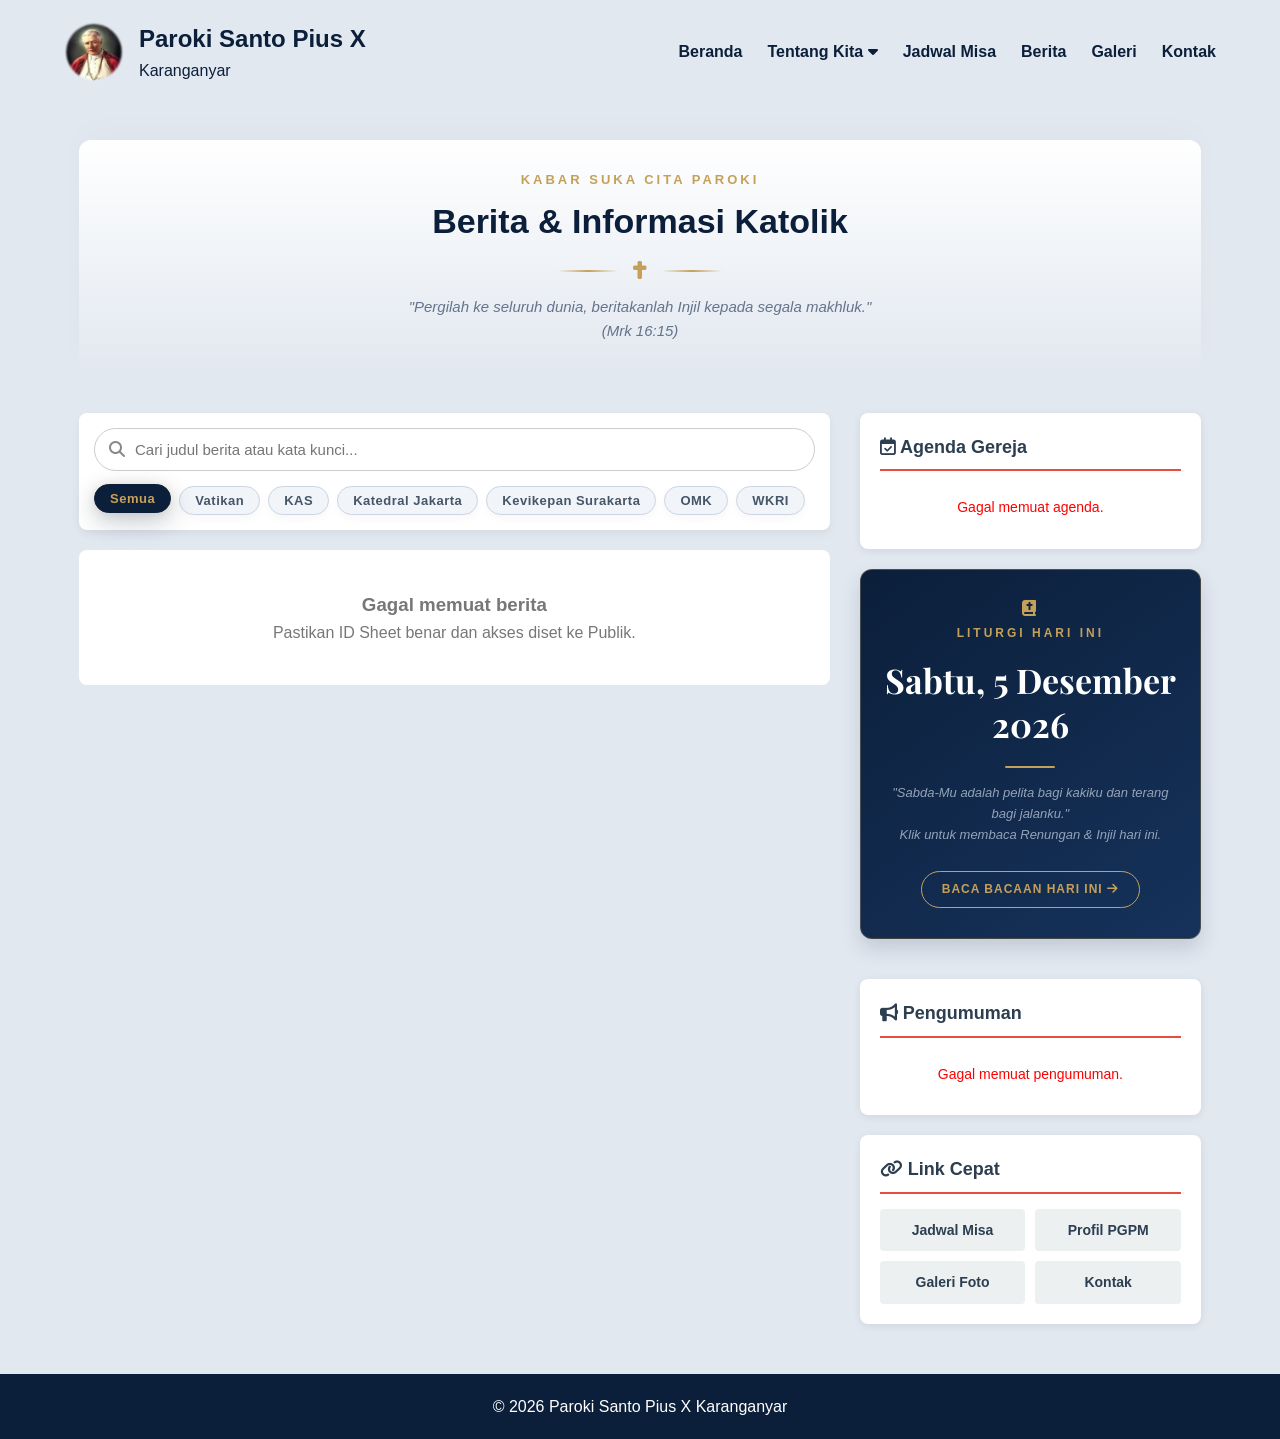
==== commit ae43737f: "Update berita.html" ====
--- a/berita.html
+++ b/berita.html
@@ -31,8 +31,7 @@
 			<span class="dropdown-title">Tentang Kita <i class="fas fa-caret-down"></i></span>
 			<div class="dropdown-menu">
 				<a href="profil.html">Sambutan & Sejarah Gereja</a>
-				<a href="pgpm.html">Pengurus PGPM</a>
-				<a href="dewan-harian.html">Dewan Pastoral Paroki</a>
+				<a href="pgpm.html">Dewan Pastoral Paroki</a>
 			</div>
 		</div>
 		<a href="jadwal.html">Jadwal Misa</a>
@@ -488,6 +487,7 @@
 <footer>© 2026 Paroki Santo Pius X Karanganyar</footer>
 
 <!-- SCRIPT UNTUK MENGAMBIL AGENDA & PENGUMUMAN DARI GOOGLE SHEETS -->
+<script src="js/script.js"></script>
 <script>
 document.addEventListener('DOMContentLoaded', function() {
     
@@ -652,7 +652,7 @@
             const getVal = (cell) => cell ? (cell.f || cell.v) : '';
 
             // Membaca baris mulai dari baris ke-2 (karena baris 1 adalah judul kolom)
-            for (let i = 1; i < rows.length; i++) {
+            for (let i = 0; i < rows.length; i++) {
                 let baris = rows[i];
                 if (!baris.c) continue;
 
@@ -711,7 +711,7 @@
                     <h2 class="headline-title">${headlineData.judul}</h2>
                     <p style="color: #666; font-size: 14px; margin-top:0;"><i class="far fa-calendar-alt"></i> ${headlineData.tgl}</p>
                     <p>${headlineData.kutipan}</p>
-                    <a href="${headlineData.link}" style="color: var(--news-accent); font-weight: bold; text-decoration: none;">Baca selengkapnya <i class="fas fa-arrow-right"></i></a>
+                    <a href="${headlineData.link}" target="_blank" style="color: var(--news-accent); font-weight: bold; text-decoration: none;">Baca selengkapnya <i class="fas fa-arrow-right"></i></a>
                 </div>
             </article>
         `;
@@ -730,7 +730,7 @@
                     <h3 class="berita-item-title"><a href="${item.link}">${item.judul}</a></h3>
                     <p style="font-size: 13px; color: #555; margin-bottom: 0;">${item.kutipan.substring(0, 90)}...</p>
                     <div style="margin-top: auto; padding-top: 15px;">
-                        <a href="${item.link}" style="font-size:13px; color: var(--news-primary); font-weight:bold; text-decoration:none;">Baca <i class="fas fa-angle-right"></i></a>
+                        <a href="${item.link}" target="_blank" style="font-size:13px; color: var(--news-primary); font-weight:bold; text-decoration:none;">Baca <i class="fas fa-angle-right"></i></a>
                     </div>
                 </div>
             `;
@@ -763,6 +763,6 @@
 
 });
 </script>
-<script src="js/script.js"></script>
+
 </body>
 </html>
--- a/css/style.css
+++ b/css/style.css
@@ -317,24 +317,35 @@
 align-items:center;
 justify-content:space-between;
 gap:50px;
-flex-wrap:wrap;
-}
-
-.tentang-text{
-flex:1;
-min-width:300px;
+max-width: 1080px; /* Sedikit dilebarkan agar teks yang dibesarkan punya ruang napas */
+margin: 50px auto; 
+padding: 0 20px;
+}
+
+.tentang-text {
+    flex: 0 0 55%; /* Teks mengambil 55% ruang kiri */
+    text-align: left !important; /* MEMAKSA SEMUA KONTEN RATA KIRI */
 }
 
 .tentang-text h2{
+text-align: left;
 color:#0B1F3A;
 font-size:36px;
+margin-top: 0;
 margin-bottom:20px;
 }
 
-.tentang-text p{
-margin-bottom:15px;
-}
-
+.tentang-text p {
+text-align: left; /* Memaksa paragraf rata kiri */
+line-height: 1.8;
+color: #444;
+margin-bottom: 20px;
+font-size: 18px; /* HURUF DIBESARKAN (Sebelumnya standar 15px/16px) */
+}
+.tentang-text .btn {
+    display: inline-block;
+    margin-top: 10px;
+}
 .btn{
 display:inline-block;
 padding:10px 25px;
@@ -351,16 +362,62 @@
 color:white;
 }
 
-.tentang-img{
-flex:1;
-min-width:300px;
-text-align:center;
-}
-
-.tentang-img img{
-max-width:100%;
-border-radius:20px;
-box-shadow:0 10px 25px rgba(0,0,0,0.2);
+/* 1. KOTAK BUNGKUS UTAMA (Efek geser dipindah ke sini agar foto & nama barengan) */
+.tentang-img {
+    position: relative; 
+    flex: 0 0 35%; /* Foto mengambil jatah 35% layar */
+    display: flex;
+    justify-content: center; /* Memastikan foto di tengah kotaknya sendiri */
+    /* Geser ke kiri (minus) dihapus, hanya pakai turun ke bawah saja */
+    transform: translateY(20px); 
+}
+
+/* 2. FOTONYA */
+.tentang-img img {
+    max-width: 100%;
+    border-radius: 20px;
+    box-shadow: 0 10px 25px rgba(0,0,0,0.2);
+    display: block;
+    /* (transform di sini dihapus, sudah dipindah ke .tentang-img di atas) */
+}
+
+
+
+/* 3. KOTAK NAMA YANG MENUMPUK */
+.nama-romo-badge {
+    position: absolute; /* Membuatnya melayang di atas foto */
+    bottom: -18px; /* Menariknya ke bawah agar menumpuk di tepi bawah foto. Ubah angka ini kalau mau lebih naik/turun */
+    left: 50%; /* Menarik ke tengah */
+    transform: translateX(-50%); /* Kunci rahasia agar benar-benar pas di tengah horisontal */
+    z-index: 2; /* Memastikan kotaknya ada di DEPAN foto */
+    
+    /* Desain Visual Kotaknya */
+    background-color: #ffffff; /* Latar putih */
+    color: #2c3e50; /* Warna teks gelap elegan */
+    padding: 10px 25px; /* Jarak ruang dalam kotak */
+    border-radius: 30px; /* Ujung kotak melengkung seperti pil */
+    font-family: 'Playfair Display', serif; /* Font elegan */
+    font-size: 16px;
+    font-weight: 700;
+    box-shadow: 0 8px 20px rgba(0, 0, 0, 0.2); /* Bayangan memancar agar terlihat 3D */
+    white-space: nowrap; /* Mencegah teks terpotong jadi 2 baris */
+    border: 2px solid #e8ecef; /* Garis tepi sangat tipis */
+}
+
+@media (max-width: 768px) {
+    .tentang-container {
+        flex-direction: column; /* Ubah susunan jadi atas-bawah */
+        text-align: center;
+    }
+    .tentang-text, .tentang-img {
+        flex: 0 0 100%; /* Di HP, keduanya mengambil full 100% layar */
+        max-width: 100%;
+        padding-right: 0;
+    }
+    .tentang-img {
+        transform: translateY(0); /* Netralkan posisi di HP */
+        margin-top: 30px;
+    }
 }
 
 /* ==========================
@@ -545,103 +602,189 @@
 /* ==========================
 SECTION PENGURUS
 ========================== */
-
-.pengurus-section{
-padding:120px 5% 80px 5%;
-background: url("../images/FotoGereja.jpg") center / cover no-repeat;
-background-size: contain;   /* ini kunci agar tidak terpotong */
-background-attachment: fixed; /* INI YANG PALING PENTING */
-background-color: #ffffff;  /* warna kosong jika ada ruang */
-}
-
-.pengurus-section h2{
-position:relative;
-z-index:1;
-text-align:center;
-color:#0B1F3A;
-font-size:36px;
-margin-bottom:50px;
-}
-
-.pengurus-container{
-position:relative;
-z-index:1;
-display:grid;
-grid-template-columns:repeat(3, 1fr);
-gap:30px;
-}
-
-.pengurus-card{
-background:white;
-border-radius:15px;
-padding:25px;
-box-shadow:0 8px 25px rgba(0,0,0,0.15);
-text-align:center;
-transition:0.3s ease;
-}
-
-.pengurus-card:hover{
-transform:translateY(-5px);
-}
-
-/* FOTO TIDAK TERPOTONG */
-.pengurus-foto{
-width:100%;
-display:flex;
-justify-content:center;
-margin-bottom:15px;
-}
-
-.pengurus-foto img{
-width:200px;
-height:auto;              /* penting agar tidak terpotong */
-object-fit:contain;       /* supaya foto utuh */
-border-radius:15px;
-border:5px solid #C9A15A;
-}
-
-/* INFO */
-.pengurus-info h3{
-margin-bottom:8px;
-color:#0B1F3A;
-font-size:18px;
-}
-
-.pengurus-info p{
-margin-bottom:5px;
-color:#333;
-font-size:13px;
-line-height:1.4;
-}
-
-/* Di HP kita kembalikan ke normal supaya tidak patah-patah */
-@media(max-width:768px){
-.pengurus-section{
-background-attachment: scroll;
-}
-}
-
-/* TABLET */
-@media(max-width:1024px){
-.pengurus-container{
-grid-template-columns:repeat(2, 1fr);
-}
-}
-
-/* HP */
-@media(max-width:768px){
-.pengurus-container{
-grid-template-columns:1fr;
-}
-
-.pengurus-card{
-text-align:center;
-padding:20px;
-}
-
-.pengurus-foto img{
-width:180px;
-}
+/* --- SECTION & JUDUL --- */
+/* ==================================================
+   1 & 2. SECTION UTAMA (BACKGROUND NATURAL)
+   ================================================== */
+.pengurus-section {
+    position: relative;
+    padding: 120px 20px 80px 20px; 
+    min-height: 100vh;
+    
+    /* GRADIENT DIHAPUS, MURNI HANYA GAMBAR ASLI */
+    /* Pastikan path url-nya sesuai seperti yang kita bahas sebelumnya ya Boss */
+    background: url("../images/Banner1.png") center center / cover no-repeat fixed !important;
+}
+
+/* ==================================================
+   JUDUL HALAMAN (Diberi bayangan tebal agar terbaca di atas foto asli)
+   ================================================== */
+.judul-halaman {
+    text-align: center;
+    margin-bottom: 50px;
+    position: relative;
+    z-index: 2;
+}
+
+.judul-halaman h2 {
+    font-family: 'Playfair Display', serif;
+    font-size: 38px;
+    color: #ffffff !important; 
+    margin-bottom: 10px;
+    /* Bayangan ditebalkan agar tulisan menonjol keluar dari foto gereja */
+    text-shadow: 2px 2px 8px rgba(0,0,0,0.9), 0px 0px 20px rgba(0,0,0,0.7) !important; 
+}
+
+.judul-halaman p {
+    font-size: 18px;
+    color: #ffffff !important; 
+    margin-top: 0;
+    font-weight: 600; /* Agak ditebalkan */
+    text-shadow: 1px 1px 6px rgba(0,0,0,0.9) !important;
+}
+
+.garis-cantik {
+    width: 80px;
+    height: 4px;
+    background-color: #d38c6d; 
+    border: none;
+    border-radius: 5px;
+    margin: 20px auto 0;
+    box-shadow: 0px 2px 5px rgba(0,0,0,0.5); /* Garis juga diberi bayangan */
+}
+/* ==================================================
+   WADAH KARTU (GRID SYSTEM)
+   ================================================== */
+.pengurus-container {
+    display: grid;
+    /* Layout dinamis: akan menyesuaikan layar otomatis */
+    grid-template-columns: repeat(auto-fit, minmax(280px, 1fr));
+    gap: 35px;
+    max-width: 1150px;
+    margin: 0 auto;
+    position: relative;
+    z-index: 2;
+}
+
+/* DESAIN KARTU */
+.pengurus-card {
+    background: #ffffff;
+    border-radius: 16px;
+    overflow: hidden; 
+    box-shadow: 0 15px 35px rgba(0, 0, 0, 0.2); /* Bayangan ditebalkan karena background gelap */
+    transition: transform 0.4s ease, box-shadow 0.4s ease;
+    border: none; /* Border dihilangkan agar lebih clean */
+    display: flex;
+    flex-direction: column;
+}
+
+.pengurus-card:hover {
+    transform: translateY(-12px);
+    box-shadow: 0 20px 50px rgba(0, 0, 0, 0.4);
+}
+
+/* FOTO PENGURUS */
+.pengurus-foto {
+    width: 100%;
+    height: auto; /* Biarkan tinggi kotak mengikuti tinggi foto aslinya */
+    overflow: hidden;
+}
+
+.pengurus-foto img {
+    width: 100%;
+    height: auto; /* Foto dibiarkan proporsional */
+    display: block;
+    object-fit: unset !important; /* Matikan efek potong (cover/contain) */
+    transition: transform 0.5s ease;
+}
+
+.pengurus-card:hover .pengurus-foto img {
+    transform: scale(1.08);
+}
+
+/* INFO TEKS PENGURUS */
+.pengurus-info {
+    padding: 25px 20px;
+    text-align: center; 
+    flex-grow: 1; 
+}
+
+.pengurus-info h3 {
+    font-family: 'Playfair Display', serif;
+    font-size: 22px;
+    color: #2c3e50;
+    margin: 0 0 10px 0;
+}
+
+.badge-jabatan {
+    display: inline-block;
+    background-color: #e8f0fe; 
+    color: #1a73e8; 
+    padding: 6px 18px;
+    border-radius: 20px;
+    font-size: 13px;
+    font-weight: bold;
+    /* JARAK BAWAH DIKECILKAN DARI 15px MENJADI 5px */
+    margin-bottom: 5px; 
+}
+
+.pengurus-info p {
+    font-size: 15px;
+    color: #555;
+    line-height: 1.6;
+    margin-bottom: 8px;
+}
+
+.periode-teks {
+    font-size: 13px !important;
+    color: #888 !important;
+    font-style: italic;
+    /* JARAK ATAS DIKECILKAN, GARIS PUTUS-PUTUS DIHAPUS BIAR CLEAN */
+    margin-top: 5px !important; 
+    border-top: none !important; 
+    padding-top: 0 !important;
+}
+
+/* ==================================================
+   SETTING RESPONSIF (UNTUK HP & TABLET) - FOTO FULL
+   ================================================== */
+
+/* Untuk TABLET (Layar sedang) */
+@media (max-width: 992px) {
+    .pengurus-section {
+        padding-top: 100px; 
+    }
+    .pengurus-container {
+        gap: 25px; 
+        padding: 0 20px;
+    }
+    .pengurus-foto {
+        /* Di tablet kartu agak menyempit, tinggi kita sesuaikan agar proporsional */
+        height: 280px !important; 
+    }
+}
+
+/* Untuk HANDPHONE (Layar kecil) */
+@media (max-width: 768px) {
+    .pengurus-section {
+        padding-top: 90px;
+    }
+    .judul-halaman h2 {
+        font-size: 28px; 
+    }
+    .judul-halaman p {
+        font-size: 15px;
+    }
+    .pengurus-container {
+        /* Memaksa kartu menjadi 1 baris penuh ke bawah di HP */
+        grid-template-columns: 1fr; 
+        gap: 30px;
+        padding: 0 15px;
+    }
+    .pengurus-foto {
+        /* KUNCI HP: Karena kartu jadi lebar, tinggi foto kita tambah agar orangnya tidak terlihat kecil/jauh */
+        height: 380px !important; 
+    }
 }
 
 /* ================= KONTAK RESPONSIVE ================= */
@@ -751,215 +894,367 @@
 }
 
 /* ==========================
-FILTER GALERI
+   GALERI KARTU & FILTER
 ========================== */
-
-.galeri-filter{
-display:flex;
-justify-content:center;
-flex-wrap:wrap;
-gap:12px;
-margin-bottom:40px;
-}
-
-.filter-btn{
-padding:10px 22px;
-border:2px solid #0B1F3A;
-background:transparent;
-color:#0B1F3A;
-border-radius:30px;
-cursor:pointer;
-font-weight:600;
-transition:0.3s;
-}
-
-.filter-btn:hover,
-.filter-btn.active{
-background:#0B1F3A;
-color:#C9A15A;
-}
-
-/* TANGGAL DI KARTU */
-.galeri-tanggal{
-display:block;
-background:#C9A15A;
-color:#0B1F3A;
-font-size:13px;
-font-weight:600;
-padding:5px 0;
-}
-
-/* ANIMASI FILTER */
-.galeri-item.hide{
-display:none;
+.galeri {
+    padding: 140px 5% 80px; /* Saya ubah jadi 140px agar turun aman di bawah header */
+    background: #f8f8f8;
+    text-align: center;
+    min-height: 100vh; /* Tambahan agar background menutupi sampai bawah layar */
+}
+
+/* ==================================================
+   JUDUL HALAMAN (CLASSIC-MODERN & ELEGAN)
+   ================================================== */
+.galeri h2 {
+    font-family: 'Playfair Display', serif;
+    font-size: 42px; /* Diperbesar sedikit agar berwibawa */
+    font-weight: 700;
+    color: #0B1F3A; /* Navy Kebanggaan Paroki */
+    margin-bottom: 5px;
+    letter-spacing: 0.5px;
+    text-align: center;
+}
+
+/* Sub-Judul Tambahan (Opsional di bawah Judul agar lebih informatif) */
+.galeri::after {
+    content: "Dokumentasi Iman dan Kebersamaan Umat Paroki";
+    display: block;
+    font-size: 16px;
+    color: #888;
+    font-style: italic;
+    margin-top: 5px;
+    margin-bottom: 40px;
+    text-align: center;
+}
+
+/* ==================================================
+   TOMBOL FILTER (SOFT, PIL, & INTERAKTIF)
+   ================================================== */
+.galeri-filter {
+    display: flex;
+    justify-content: center;
+    flex-wrap: wrap;
+    gap: 15px; /* Jarak antar tombol dibuat lebih longgar */
+    margin-bottom: 50px;
+}
+
+.filter-btn {
+    padding: 12px 30px; /* Lebih tebal dan nyaman diklik */
+    border: 1px solid #e1e8ed; /* Garis tepi tipis abu-abu pudar (sangat soft) */
+    background-color: #ffffff; /* Latar belakang putih bersih */
+    color: #555555; /* Warna teks abu-abu teduh (tidak kaku hitam) */
+    border-radius: 30px; /* Membulat sempurna seperti kapsul */
+    font-size: 15px;
+    font-weight: 600;
+    letter-spacing: 0.5px;
+    cursor: pointer;
+    transition: all 0.4s cubic-bezier(0.25, 0.8, 0.25, 1); /* Efek transisi super halus */
+    box-shadow: 0 4px 10px rgba(0, 0, 0, 0.03); /* Bayangan sangat tipis */
+}
+
+/* Efek saat Kursor Mendekat (Hover) */
+.filter-btn:hover {
+    color: #0B1F3A; /* Berubah ke warna Navy */
+    background-color: #f5f8fa; /* Sedikit kebiruan pudar */
+    border-color: #0B1F3A;
+    transform: translateY(-2px); /* Melayang naik sedikit */
+    box-shadow: 0 6px 15px rgba(11, 31, 58, 0.08);
+}
+
+/* Efek saat Tombol AKTIF / DIKLIK (Sangat Menonjol tapi tetap Soft) */
+.filter-btn.active {
+    background-color: #0B1F3A !important; /* Latar belakang Navy penuh */
+    color: #C9A15A !important; /* Tulisan Emas yang kontras */
+    border-color: #0B1F3A !important;
+    transform: translateY(-2px);
+    /* Efek menyala emas lembut di sekeliling tombol */
+    box-shadow: 0 8px 25px rgba(11, 31, 58, 0.25), 0 0 10px rgba(201, 161, 90, 0.2) !important; 
+}
+
+/* Efek Riak saat Tombol di-Klik (Active State) */
+.filter-btn:active {
+    transform: scale(0.95); /* Memampat sedikit seperti membal */
+}
+
+.galeri-grid {
+    display: grid;
+    grid-template-columns: repeat(auto-fill, minmax(300px, 1fr));
+    gap: 30px;
+}
+
+.galeri-item {
+    background: white;
+    border-radius: 15px;
+    overflow: hidden;
+    box-shadow: 0 5px 20px rgba(0,0,0,0.1);
+    transition: 0.4s ease;
+    display: flex;
+    flex-direction: column;
+}
+
+.galeri-item.hide {
+    display: none; /* Animasi Filter */
+}
+
+.galeri-item:hover {
+    transform: translateY(-8px);
+    box-shadow: 0 12px 30px rgba(0,0,0,0.2);
+}
+
+.galeri-item img {
+    width: 100%;
+    height: 220px;
+    object-fit: cover;
+    cursor: pointer;
+    transition: transform 0.4s ease;
+}
+
+.galeri-item:hover img {
+    transform: scale(1.05); /* Gambar membesar sedikit saat dihover */
+}
+
+.galeri-judul {
+    background: #0B1F3A;
+    color: #C9A15A;
+    padding: 15px;
+    font-size: 20px;
+    margin: 0;
+    font-family: 'Playfair Display', serif;
+}
+
+.galeri-tanggal {
+    display: block;
+    background: #C9A15A;
+    color: #0B1F3A;
+    font-size: 13px;
+    font-weight: 600;
+    padding: 5px 0;
+}
+
+.galeri-ket {
+    padding: 20px;
+    color: #444;
+    font-size: 15px;
+    line-height: 1.6;
+    text-align: justify;
+    flex-grow: 1;
+    margin: 0;
 }
 
 /* ==========================
-LIGHTBOX TAMBAHAN
+   LIGHTBOX ELEGAN (KOTAK PUTIH)
 ========================== */
-
-.lightbox-judul{
-color:#C9A15A;
-font-size:24px;
-font-weight:bold;
-margin-top:20px;
-text-align:center;
-}
-
-.lightbox-tanggal{
-color:#ccc;
-font-size:14px;
-margin-top:5px;
-text-align:center;
-}
-
-.lightbox-caption{
-color:#fff;
-margin-top:15px;
-font-size:17px;
-text-align:center;
-max-width:700px;
-line-height:1.6;
-}
-
-/* TOMBOL NEXT / PREV */
-.lightbox-prev,
-.lightbox-next{
-position:absolute;
-top:50%;
-transform:translateY(-50%);
-color:#fff;
-font-size:45px;
-font-weight:bold;
-cursor:pointer;
-user-select:none;
-padding:10px 18px;
-border-radius:50%;
-background:rgba(255,255,255,0.1);
-transition:0.3s;
-z-index:100000;
-}
-
-.lightbox-prev{ left:30px; }
-.lightbox-next{ right:30px; }
-
-.lightbox-prev:hover,
-.lightbox-next:hover{
-background:#C9A15A;
-color:#0B1F3A;
-}
-
-/* HP */
-@media(max-width:768px){
-.lightbox-prev,
-.lightbox-next{
-font-size:30px;
-padding:8px 12px;
-}
-.lightbox-prev{ left:10px; }
-.lightbox-next{ right:10px; }
-}
-
-/* ==========================
-LIGHTBOX
-========================== */
-
-.lightbox{
-display:none;
-position:fixed;
-top:0;
-left:0;
-width:100%;
-height:100%;
-background:rgba(0,0,0,0.9);
-z-index:99999;
-justify-content:center;
-align-items:center;
-flex-direction:column;
-padding:20px;
-}
-
-.lightbox.show{
-display:flex;
-}
-
-.lightbox img{
-max-width:90%;
-max-height:80%;
-border-radius:10px;
-box-shadow:0 10px 40px rgba(0,0,0,0.5);
-animation:zoomIn 0.3s ease;
-}
-
-.lightbox-caption{
-color:#fff;
-margin-top:20px;
-font-size:18px;
-text-align:center;
-max-width:800px;
-}
-
-.lightbox-close{
-position:absolute;
-top:25px;
-right:35px;
-color:#fff;
-font-size:45px;
-font-weight:bold;
-cursor:pointer;
-transition:0.3s;
-}
-
-.lightbox-close:hover{
-color:#C9A15A;
-}
-
-/* Animasi muncul */
-@keyframes zoomIn{
-from{ transform:scale(0.7); opacity:0; }
-to{ transform:scale(1); opacity:1; }
-}
-
-/* Cursor pointer pada gambar galeri */
-.galeri-item img{
-cursor:pointer;
-}
-
-/* ANIMASI GANTI GAMBAR LIGHTBOX */
-.lightbox img{
-transition:opacity 0.3s ease, transform 0.3s ease;
-}
-
-/* Efek saat geser ke kanan (next) */
-.lightbox img.slide-next{
-animation:slideNext 0.4s ease;
-}
-
-/* Efek saat geser ke kiri (prev) */
-.lightbox img.slide-prev{
-animation:slidePrev 0.4s ease;
-}
-
-@keyframes slideNext{
-0%{
-opacity:0;
-transform:translateX(60px) scale(0.95);
-}
-100%{
-opacity:1;
-transform:translateX(0) scale(1);
-}
-}
-
-@keyframes slidePrev{
-0%{
-opacity:0;
-transform:translateX(-60px) scale(0.95);
-}
-100%{
-opacity:1;
-transform:translateX(0) scale(1);
-}
+.lightbox {
+    display: none;
+    position: fixed;
+    top: 0; left: 0; width: 100%; height: 100%;
+    background: rgba(0,0,0,0.85); /* Latar hitam transparan */
+    z-index: 99999;
+    justify-content: center;
+    align-items: center;
+    padding: 20px;
+    box-sizing: border-box;
+}
+
+.lightbox.show { 
+    display: flex; 
+}
+
+/* WADAH GAMBAR DAN KOTAK TEKS */
+.lightbox-content {
+    display: flex !important;
+    flex-direction: column !important; /* INI KUNCINYA: Memaksa urutan jadi Atas-Bawah */
+    align-items: center !important; /* Memaksa rata tengah */
+    justify-content: center !important;
+    max-width: 750px !important;
+    width: 100% !important;
+    position: relative !important;
+    margin-top: 20px !important;
+}
+
+/* GAMBAR LIGHTBOX */
+.lightbox img {
+    max-width: 100% !important;
+    max-height: 55vh !important;
+    width: auto !important;
+    object-fit: contain !important; 
+    border-radius: 10px !important;
+    box-shadow: 0 10px 40px rgba(0,0,0,0.5) !important;
+    position: relative !important;
+    z-index: 1 !important;
+    display: block !important; /* Mencegah gambar bergeser ke kiri */
+    margin: 0 auto !important; /* Memaksa gambar ke tengah */
+}
+
+/* KOTAK TEKS PUTIH DI BAWAH GAMBAR */
+.lightbox-text-box {
+    background: #ffffff !important;
+    width: 90% !important; 
+    margin-top: -25px !important; /* Ditarik ke atas agar menumpuk gambar */
+    padding: 25px !important;
+    border-radius: 12px !important;
+    box-shadow: 0 10px 30px rgba(0,0,0,0.3) !important;
+    position: relative !important;
+    z-index: 2 !important; 
+    text-align: center !important;
+    display: block !important;
+}
+
+.lightbox-judul {
+    color: #0B1F3A;
+    font-size: 22px;
+    font-weight: bold;
+    font-family: 'Playfair Display', serif;
+    margin: 0 0 5px 0;
+}
+
+.lightbox-tanggal {
+    display: block; /* Wajib agar tanggal turun ke baris baru */
+    color: #C9A15A;
+    font-size: 14px;
+    font-weight: 600;
+    margin-bottom: 10px;
+}
+
+.lightbox-caption {
+    color: #444;
+    font-size: 15px;
+    line-height: 1.6;
+    margin: 0;
+}
+
+/* TOMBOL NAVIGASI */
+.lightbox-close {
+    position: absolute;
+    top: 20px; right: 30px;
+    color: #fff;
+    font-size: 40px;
+    font-weight: bold;
+    cursor: pointer;
+    z-index: 100000;
+}
+
+.lightbox-prev, .lightbox-next {
+    position: absolute;
+    top: 50%;
+    transform: translateY(-50%);
+    color: #fff;
+    font-size: 45px;
+    font-weight: bold;
+    cursor: pointer;
+    user-select: none;
+    padding: 10px 15px;
+    border-radius: 50%;
+    background: rgba(255,255,255,0.2);
+    z-index: 100000;
+}
+
+.lightbox-prev { left: 30px; }
+.lightbox-next { right: 30px; }
+
+.lightbox-prev:hover, .lightbox-next:hover, .lightbox-close:hover {
+    color: #C9A15A;
+}
+/* ANIMASI GESER (SLIDE) DARI BOSS */
+.lightbox img.slide-next { animation: slideNext 0.4s ease; }
+.lightbox img.slide-prev { animation: slidePrev 0.4s ease; }
+
+@keyframes slideNext {
+    0% { opacity: 0; transform: translateX(60px) scale(0.95); }
+    100% { opacity: 1; transform: translateX(0) scale(1); }
+}
+@keyframes slidePrev {
+    0% { opacity: 0; transform: translateX(-60px) scale(0.95); }
+    100% { opacity: 1; transform: translateX(0) scale(1); }
+}
+
+/* ==================================================
+   WADAH MEDIA & IKON PLAY VIDEO MASIH DALAM HAL GALERI
+   ================================================== */
+.media-wadah {
+    position: relative;
+    width: 100%;
+    height: 220px;
+    overflow: hidden;
+    cursor: pointer;
+}
+
+.media-galeri {
+    width: 100%;
+    height: 100%;
+    object-fit: cover;
+    transition: transform 0.4s ease;
+}
+
+.galeri-item:hover .media-galeri {
+    transform: scale(1.08); /* Efek zoom saat hover */
+}
+
+/* Ikon Play Melayang di Tengah */
+.play-icon {
+    position: absolute;
+    top: 50%;
+    left: 50%;
+    transform: translate(-50%, -50%);
+    font-size: 55px;
+    color: rgba(255, 255, 255, 0.85); /* Putih transparan */
+    z-index: 2;
+    pointer-events: none; /* Agar tidak mengganggu klik */
+    text-shadow: 0 4px 15px rgba(0,0,0,0.4);
+    transition: transform 0.3s ease;
+}
+
+.galeri-item:hover .play-icon {
+    transform: translate(-50%, -50%) scale(1.15); /* Ikon ikut membesar */
+    color: #C9A15A; /* Berubah Emas saat di-hover */
+}
+
+/* WADAH MEDIA DINAMIS (GAMBAR / VIDEO) */
+.lightbox-media-wadah {
+    width: 100%;
+    display: flex;
+    justify-content: center;
+    position: relative;
+    z-index: 1;
+}
+
+/* Memastikan Gambar dan Video ukurannya selalu seragam */
+.lightbox-media-wadah img, 
+.lightbox-media-wadah video {
+    max-width: 100% !important;
+    max-height: 55vh !important;
+    width: auto !important;
+    object-fit: contain !important; 
+    border-radius: 10px !important;
+    box-shadow: 0 10px 40px rgba(0,0,0,0.5) !important;
+    outline: none !important;
+}
+
+/* ==================================================
+   HP & TABLET RESPONSIVE
+   ================================================== */
+@media(max-width: 768px) {
+    /* MUNCULKAN PANAH KEMBALI DENGAN UKURAN MINI */
+    .lightbox-prev, .lightbox-next { 
+        display: block !important; 
+        font-size: 24px !important; /* Ukuran panah dikecilkan */
+        padding: 8px 12px !important; /* Lingkaran tombol dikecilkan */
+        background: rgba(0, 0, 0, 0.4) !important; /* Diberi latar gelap sedikit agar tidak nyaru dengan foto cerah */
+        z-index: 100001 !important; /* Pastikan selalu di paling depan */
+    }
+    
+    /* Posisikan mepet ke pinggir layar agar tidak menutupi tengah foto */
+    .lightbox-prev { left: 5px !important; }
+    .lightbox-next { right: 5px !important; }
+
+    /* Aturan untuk kotak dan gambar di HP */
+    .lightbox-content { max-width: 100%; margin-top: 0; }
+    .lightbox-text-box { width: 100%; margin-top: 10px; padding: 15px; }
+    .lightbox img, .lightbox-media-wadah video { max-height: 45vh !important; }
+    
+    /* Tombol X (Close) sedikit dikecilkan juga */
+    .lightbox-close { top: 10px; right: 15px; font-size: 35px !important; }
 }
 
 /* ==========================
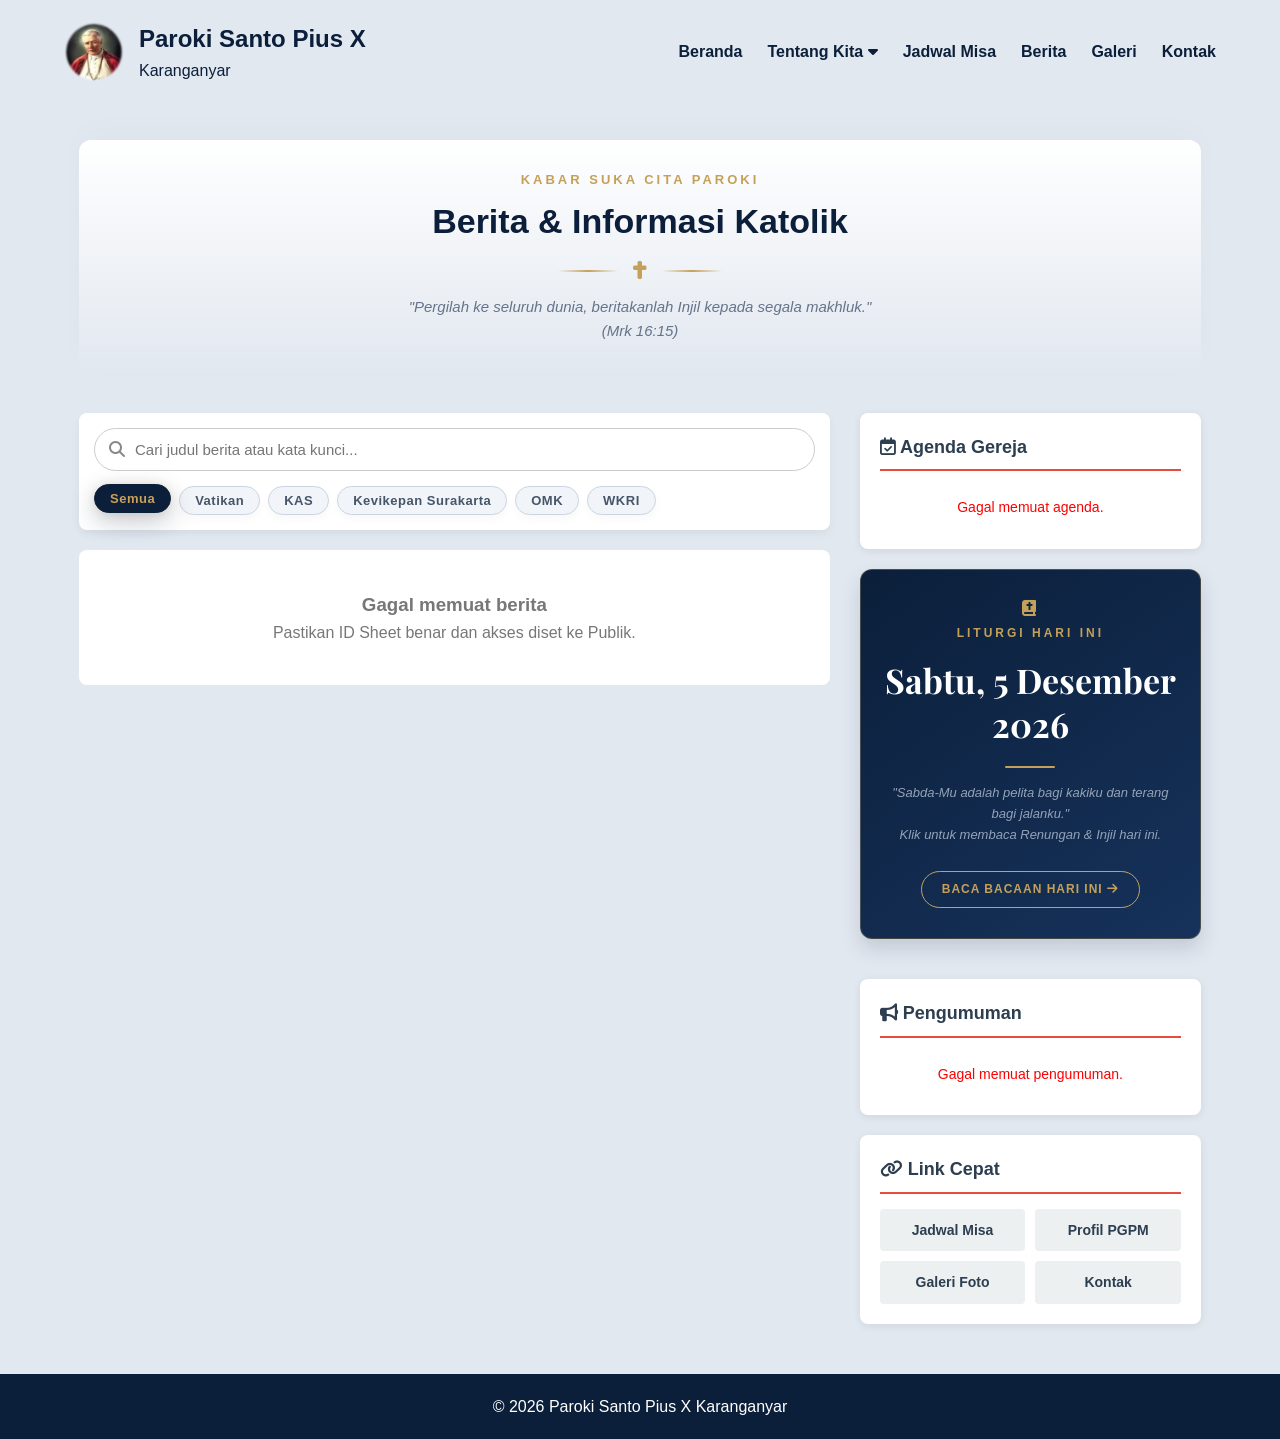
==== commit 059a6bce: "Update berita.html" ====
--- a/berita.html
+++ b/berita.html
@@ -77,7 +77,6 @@
                         <button class="filter-btn active" data-kategori="all">Semua</button>
                         <button class="filter-btn" data-kategori="vatikan">Vatikan</button>
                         <button class="filter-btn" data-kategori="kas">KAS</button>
-                        <button class="filter-btn" data-kategori="katedral">Katedral Jakarta</button>
                         <button class="filter-btn" data-kategori="kevikepan">Kevikepan Surakarta</button>
                         <button class="filter-btn" data-kategori="omk">OMK</button>
                         <button class="filter-btn" data-kategori="wkri">WKRI</button>
@@ -727,7 +726,7 @@
                     <div class="berita-meta">
                         <i class="fas fa-tag"></i> ${item.nama_kategori} | <i class="far fa-calendar-alt"></i> ${item.tgl}
                     </div>
-                    <h3 class="berita-item-title"><a href="${item.link}">${item.judul}</a></h3>
+                    <h3 class="berita-item-title"><a href="${item.link}" target="_blank">${item.judul}</a></h3>
                     <p style="font-size: 13px; color: #555; margin-bottom: 0;">${item.kutipan.substring(0, 90)}...</p>
                     <div style="margin-top: auto; padding-top: 15px;">
                         <a href="${item.link}" target="_blank" style="font-size:13px; color: var(--news-primary); font-weight:bold; text-decoration:none;">Baca <i class="fas fa-angle-right"></i></a>
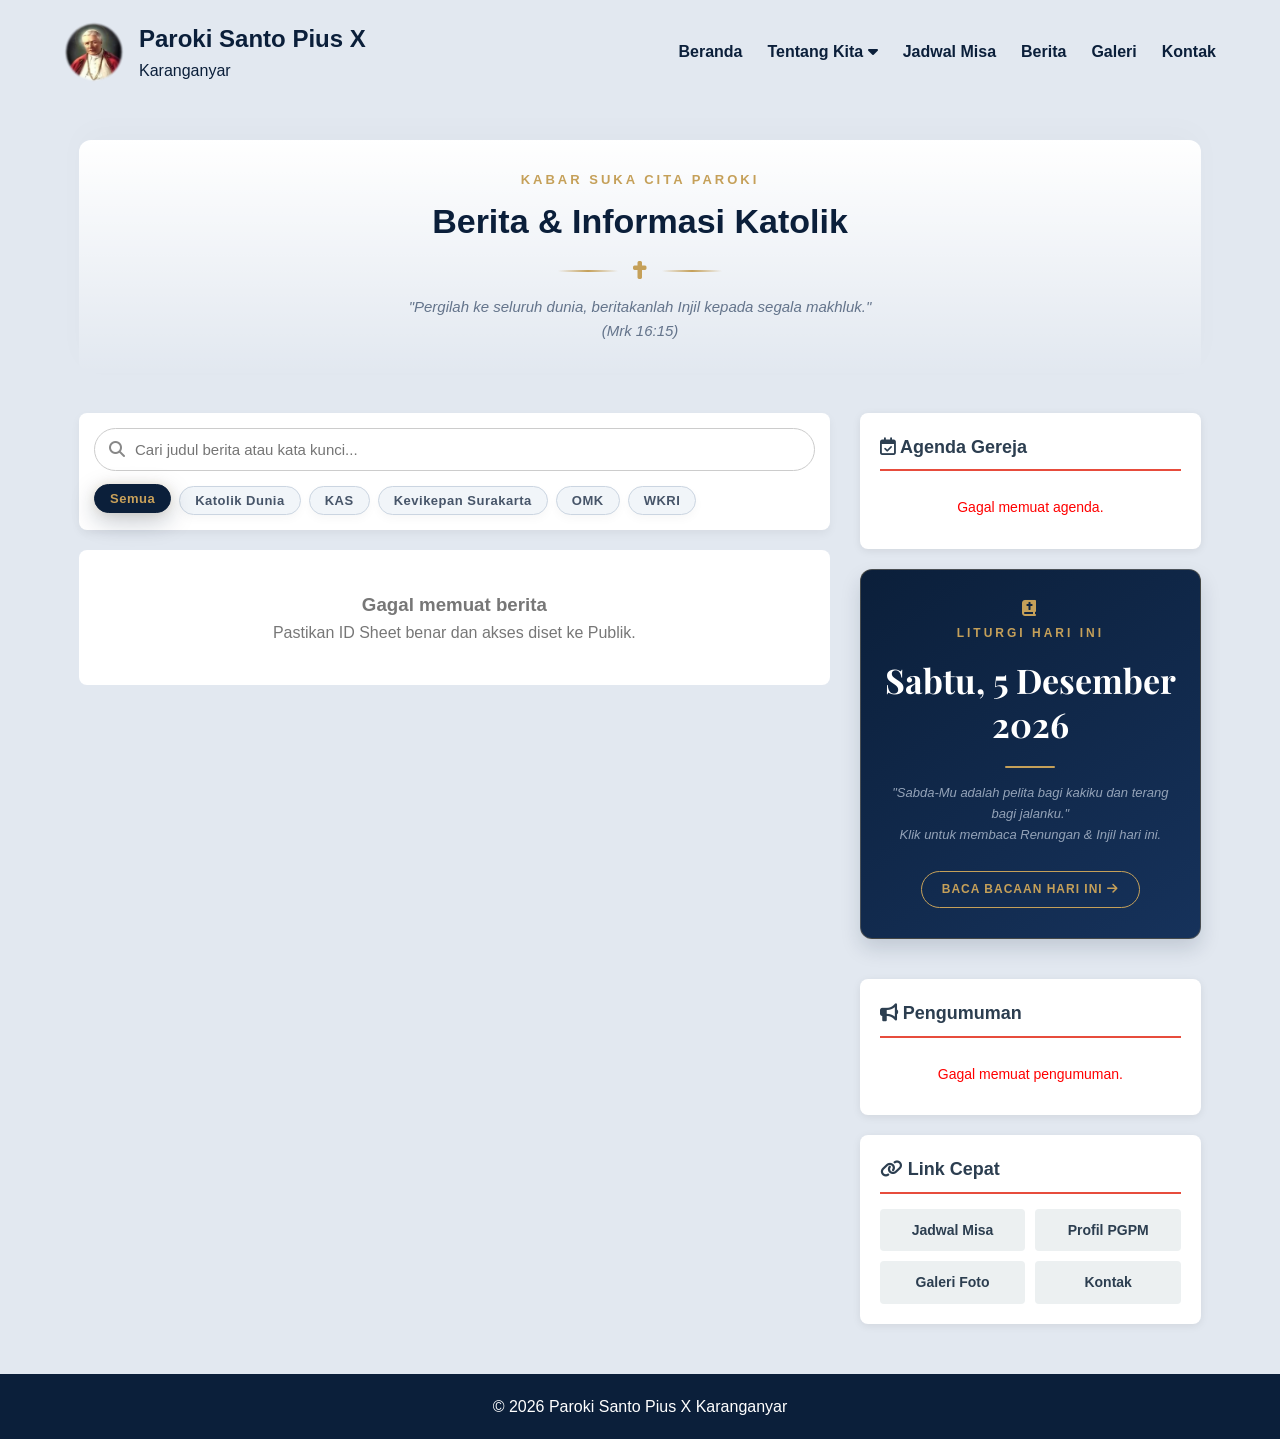
==== commit 82c7f155: "Update berita.html" ====
--- a/berita.html
+++ b/berita.html
@@ -75,7 +75,7 @@
                     </div>
                     <div class="filter-pills" id="wadahFilter">
                         <button class="filter-btn active" data-kategori="all">Semua</button>
-                        <button class="filter-btn" data-kategori="vatikan">Vatikan</button>
+                        <button class="filter-btn" data-kategori="katolik">Katolik Dunia</button>
                         <button class="filter-btn" data-kategori="kas">KAS</button>
                         <button class="filter-btn" data-kategori="kevikepan">Kevikepan Surakarta</button>
                         <button class="filter-btn" data-kategori="omk">OMK</button>
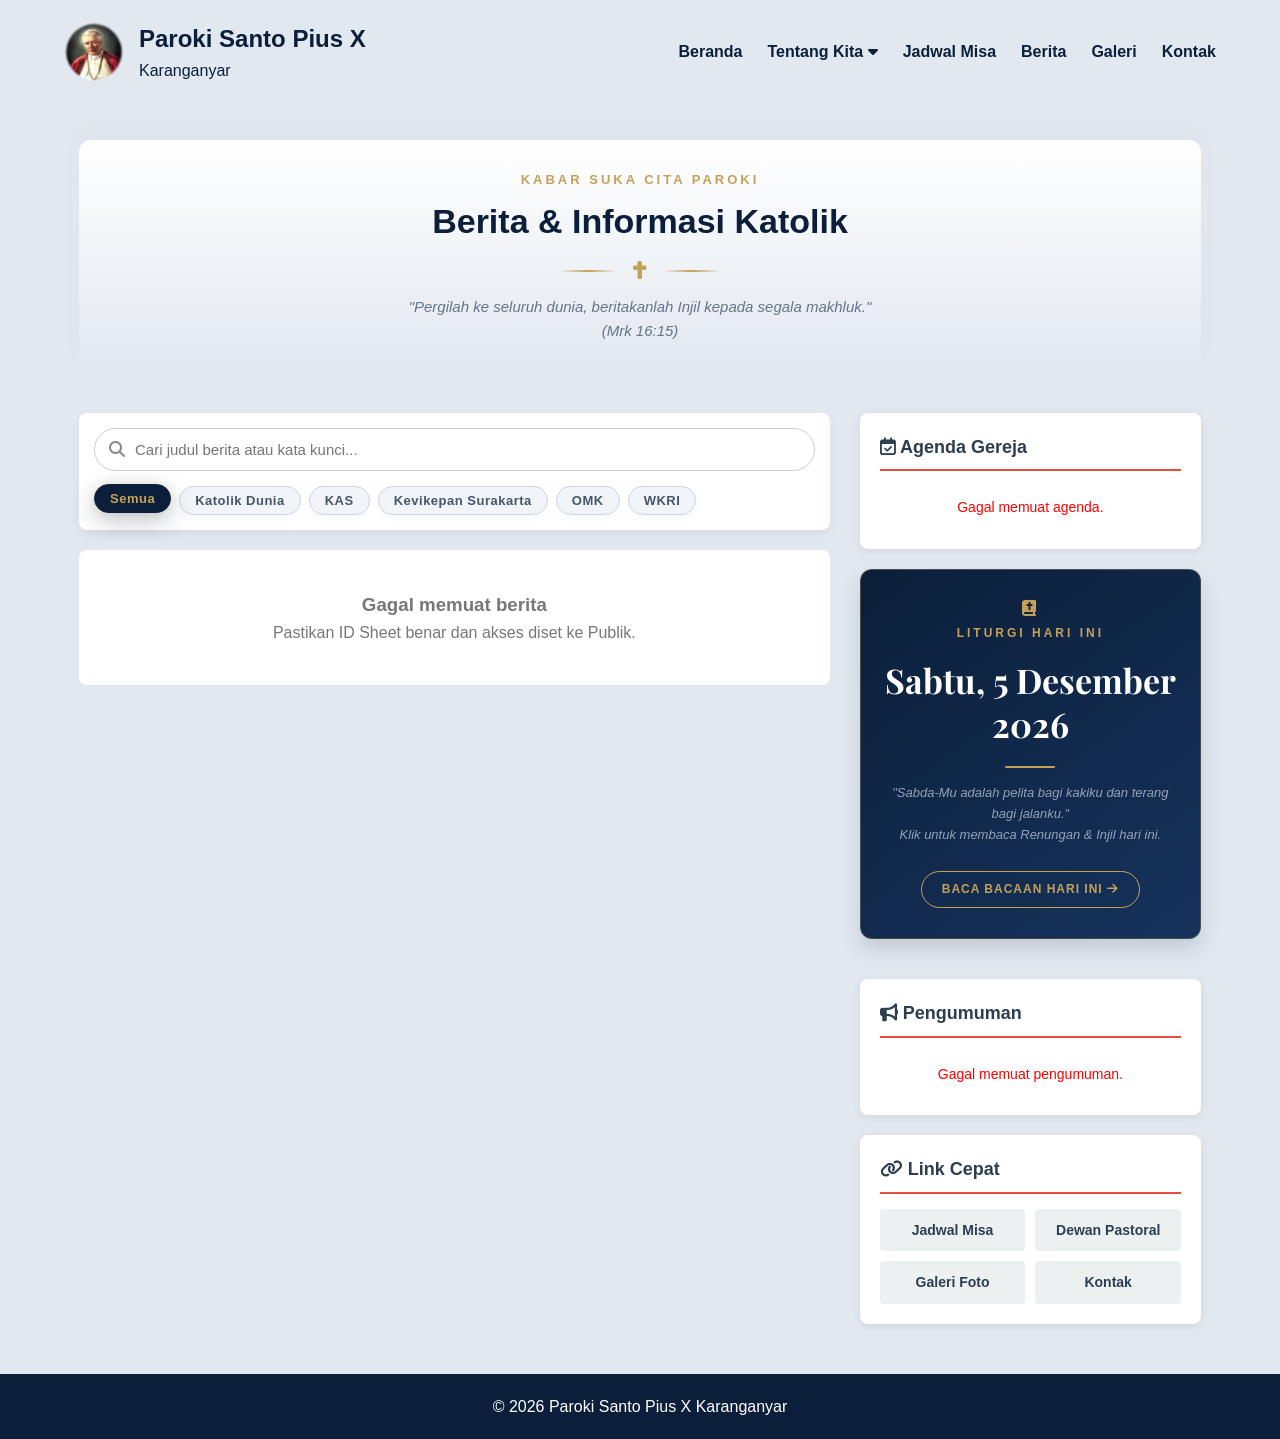
==== commit 8f3bf69e: "Update print statement from 'Hello' to 'Goodbye'" ====
--- a/berita.html
+++ b/berita.html
@@ -147,7 +147,7 @@
                     <h3><i class="fas fa-link"></i> Link Cepat</h3>
                     <div class="quick-links">
                         <a href="jadwal.html">Jadwal Misa</a>
-                        <a href="pgpm.html">Profil PGPM</a>
+                        <a href="pgpm.html">Dewan Pastoral</a>
                         <a href="galeri.html">Galeri Foto</a>
                         <a href="kontak.html">Kontak</a>
                     </div>
